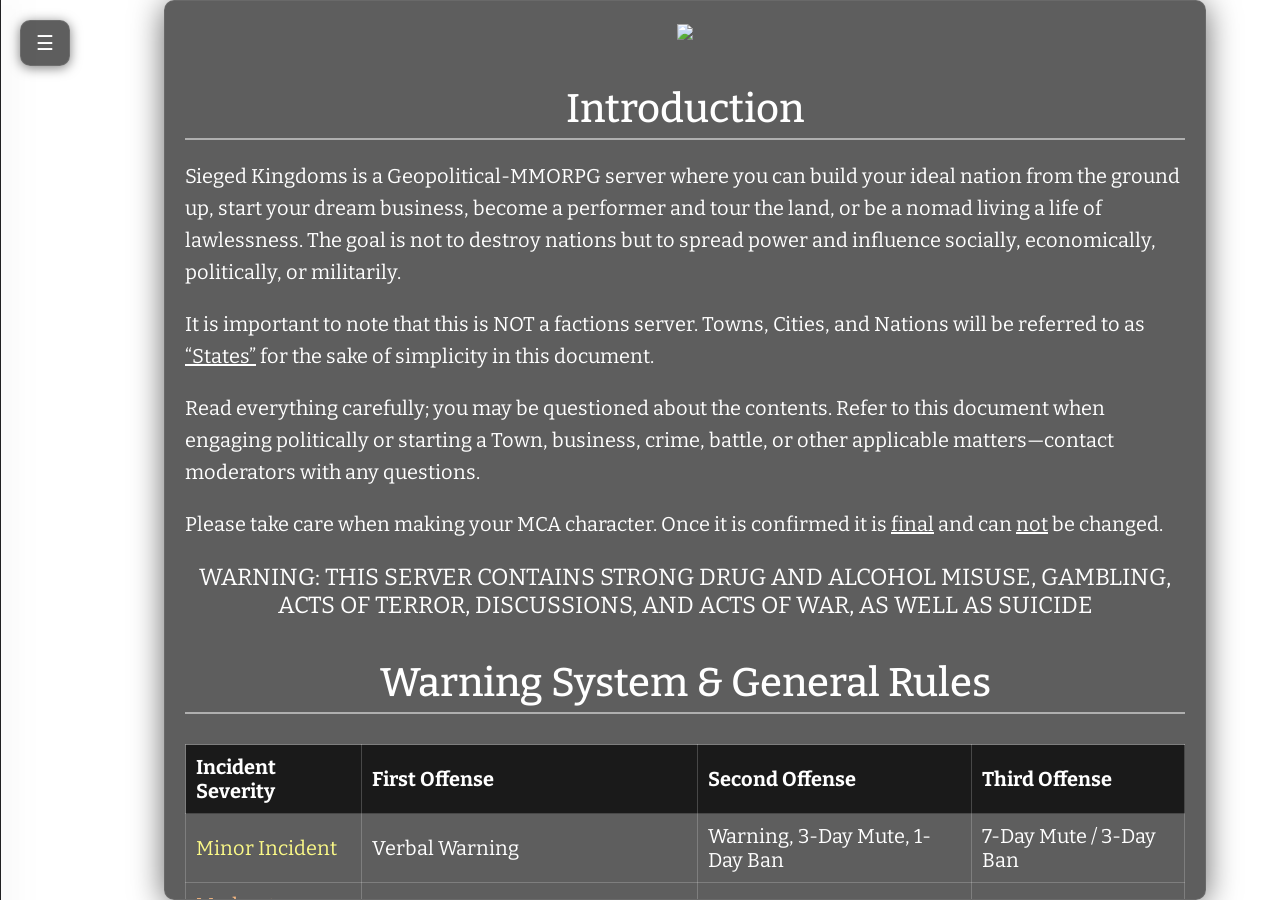
==== rules/index.html @ f7dfb045 "Polish styling for site, rules, and ideology popups Refine the frosted-glass UI: improve panel borde" ====
<!DOCTYPE html>
<html lang="en">

<head>
    <link rel="icon" type="image/x-icon" href="../images/logo.webp">
    <link rel="preconnect" href="https://fonts.googleapis.com">
    <link rel="preconnect" href="https://fonts.gstatic.com" crossorigin>

    <link href="https://fonts.googleapis.com/css2?family=Bitter:ital,wght@0,100..900;1,100..900&display=swap"
        rel="stylesheet">
    <link href="https://fonts.googleapis.com/css2?family=Source+Code+Pro:ital,wght@0,200..900;1,200..900&display=swap"
        rel="stylesheet">
    <meta charset="UTF-8">
    <meta name="viewport" content="width=device-width, initial-scale=1.0">
    <title>Minecraft Server Rules</title>
    <link rel="stylesheet" href="rules.css">
</head>

<script src="rules.js"></script>


<body>
    <div id="mySidebar" class="sidebar">
        <a href="javascript:void(0)" class="closebtn" onclick="closeNav()">&times;</a>
        <ul>
            <li><a href="#top">Go To Top</a></li>
            <li><a href="#introduction">Introduction</a></li>
            <li><a href="#general-rules">Warning System & General Rules</a></li>
            <li><a href="#founding-ideologies">Founding Ideologies</a></li>
            <li><a href="#diplomacy">Diplomacy</a></li>
            <li><a href="#building-a-nation">Building a Nation</a></li>
            <li><a href="#cit-ind-bus">Citizenship, Industry, & Business</a></li>
            <li><a href="#nom-ter-org-cri">Nomads, Terrorism, & Organized Crime</a></li>
            <li><a href="#the-art-of-war">The Art of War</a></li>
            <li><a href="#final-notes">Final Notes</a></li>
            <li><a href="#server-religions">Server Religions</a></li>
        </ul>
    </div>

    <div id="main">
        <button class="openbtn" onclick="openNav()">&#9776;</button>
    </div>

    <div class="main-content">
        <section id="top">
            <div class="center"><a href="../"><img src="../images/siegedkingdomstitlemodel.png"
                        style="width: 100%; height: auto;"></a></div>
        </section>
        <section id="introduction">
            <h2>Introduction</h2>
            <p>Sieged Kingdoms is a Geopolitical-MMORPG server where you can build your ideal nation from the ground up,
                start your dream business, become a performer and tour the land, or be a nomad living a life of
                lawlessness. The goal is not to destroy nations but to spread power and influence socially,
                economically, politically, or militarily.</p>

            <p>It is important to note that this is NOT a factions server. Towns, Cities, and Nations will be referred
                to as <u>“States”</u> for the sake of simplicity in this document.</p>
            <p>Read everything carefully; you may be
                questioned about the contents. Refer to this document when engaging politically or starting a Town,
                business, crime, battle, or other applicable matters—contact moderators with any questions.
            </p>
            <p>Please take care when making your MCA character. Once it is confirmed it is <u>final</u> and can
                <u>not</u> be
                changed.
            </p>
            <p>
            <h3>WARNING: THIS SERVER CONTAINS STRONG DRUG AND ALCOHOL MISUSE, GAMBLING, ACTS OF TERROR, DISCUSSIONS,
                AND ACTS OF WAR, AS WELL AS SUICIDE</span></u></h3>
        </section>

        <section id="general-rules">
            <h2>Warning System & General Rules</h2>
            <div style="overflow-y: auto" ;>
                <table>
                    <thead>
                        <tr>
                            <th>Incident Severity</th>
                            <th>First Offense</th>
                            <th>Second Offense</th>
                            <th>Third Offense</th>
                        </tr>
                    </thead>
                    <tbody>
                        <tr>
                            <td><span class="minor">Minor Incident</span></td>
                            <td>Verbal Warning</td>
                            <td>Warning, 3-Day Mute, 1-Day Ban</td>
                            <td>7-Day Mute / 3-Day Ban</td>
                        </tr>
                        <tr>
                            <td><span class="moderate">Moderate Incident</span></td>
                            <td>Written or Verbal Warning</td>
                            <td>Warning, 7-Day Ban</td>
                            <td>14-Day Ban</td>
                        </tr>
                        <tr>
                            <td><span class="severe">Severe Incident</span></td>
                            <td>Written and Verbal Warning + 3-Day Ban</td>
                            <td>14-Day Ban</td>
                            <td>Permanent Ban</td>
                        </tr>
                    </tbody>
                </table>
            </div>
            <div class="rule">
                <h3>General Rules</h3>
                <ol>
                    <li class="minor">Spamming / Mass Pinging any chat or forum space within the Sieged Kingdoms
                        community, including personal DMs with other players, is prohibited.</li>
                    <li class="minor">For moderation purposes, please keep all <u>public</u> chats in <u>English</u>.
                        Our other
                        supported languages are Spanish, Portuguese, and Japanese; however, speak English where
                        possible.</li>
                    <li class="minor">No feet hitting traps: Players need to be able to retaliate.</li>
                    <li class="minor">Underground bunkers must have at least one surface-visible entry point.</li>
                    <li class="moderate">Attempts to make the server unplayable with a structure or toxic behavior is
                        disallowed.
                    </li>
                    <li class="moderate">NSFW Roleplay, images, or displays on the server or public chat spaces will not
                        be tolerated. Lewd State and crew names are allowed to an extent, such as “The Cum Zone,” but
                        nothing overly grotesque and containing profanities.</li>
                    <li class="moderate">Prolonged toxicity or bullying is punishable, up to moderators discretion</li>
                    <li class="moderate">Abusing <span class="monospace-text">/warp</span> to trade to other players.
                    </li>
                    <li class="severe">Discrimination against server members based on race, gender identity, sexual
                        orientation, or other comparable characteristics is strictly prohibited.</li>
                    <li class="severe">Exploiting bugs and using hacked clients is not permitted, for example, negating
                        fall damage via a bug, duplication, flying, speed, pie-ray, x-ray, or other forms of cheating.
                    </li>
                    <li class="severe">Mindless griefing is not allowed. (Please see <a href="#the-art-of-war">The Art
                            of War</a> for more information
                        on <a href="#terrorism">terrorism</a> and <a href="#microaggression">microaggressions</a>).</li>
                    <li class="severe">Advertising of other Minecraft or Discord servers anywhere in the server or
                        private DMs to other members is prohibited.</li>
                    <li class="severe"><span class="highlight" data-term="Doxxing">Doxxing</span>, Pedophilia/lolicon,
                        and other seriously degenerate behavior will result in an immediate permanent ban and a report
                        to Discord and respective authorities.</li>
                    <li class="severe">Roleplaying as real-life nations, past or present, is prohibited. For example, it
                        would be a violation to name your State/Crew <u>Nazi Germany</u> or <u>Soviet Russia</u></li>
                    <li class="severe">No builds, symbols, or other displays with unfriendly intent.</li>
                    <li class="severe">Breaking war regulations is intolerable.</li>
                    <li class="severe">Using more than 5 TNT in a terrorist attack is prohibited.</li>
                    <li class="severe">Using a 3rd party mod or other client modification to provide yourself with an advantage over other players is prohibited.</li>
                    <li class="severe">Using an external program to provide yourself with an advantage over other players is prohibited.</li>
                </ol>
            </div>
            <p>Follow <a href="https://discord.com/terms">The Discord terms of service</a> at all times when in the
                Discord server space. Sieged Kingdoms’ moderation team
                has the final say regarding handing out punishments.</p>
            <p>If you see or hear a player breaking any of the
                regulations and do not report it, you will be banned for 25% of the offender's time. If you suspect
                cheating, hacking, or admin abuse, please DM <u>@Izunatta</u> on Discord.</p>
            <p>
                Please see <a href="#the-art-of-war">The Art of War</a> before engaging in any conflicts. Moderators can
                intervene in War scenarios
                with the power to decide the outcome if required.
            </p>


            <div>
                <h3>Discord Username Format</h3>
                <p>Include your Town, City or Nation in your nickname when formatting username.</p>
                <div class="monospace-text">
                    <p>Format: <span style="color:lightsalmon;">Username</span> <span
                            style="color: lightgreen;">[Affiliation]</span></p>
                    <p>Example: <span style="color:lightsalmon;">Izunatta</span> <span
                            style="color: lightgreen;">[People's Republic of Ayster]</span></p>
                </div>
                <p>If you are the CEO of a company, use the structure with abbreviations if needed.</p>
                <div class="monospace-text">
                    <p>Format: <span style="color:lightsalmon;">Username</span> <span
                            style="color: lightgreen;">[Affiliation]</span> <span
                            style="color:lightskyblue;">[Company]</span></p>
                    <p>Example: <span style="color:lightsalmon;">Pippy</span> <span style="color: lightgreen;">[United
                            States of Skyreach]</span> <span style="color:lightskyblue;">[USS Aeronautics]</span></p>
                </div>
            </div>

        </section>

        <section id="founding-ideologies">
            <h2>Founding Ideologies</h2>
            <p>There are many political ideologies your State can take on; see the list of approved doctrines below. You
                can mix and match the views to create stances that better suit your State’s ideals, for example,
                <u>Liberal
                    Socialism</u> and <u>Anarcho-Feudalism</u>. You may also create your own ideologies based on the
                list below.
            </p>
            <p> Any Ideologies
                based
                around Genocide / Ethnic Cleansing are strictly forbidden.</p>
            <p>If you need more information on the ideologies, clicking on them will show a help pop-up.</p>
            <img src="../images/left-wing-symbol.png" width=150 alt="Blue aviation symbol" class="center">
            <h3>Left Wing</h3>
            <div class="two-columns">
                <div class="left">
                    <ul>
                        <li><span class="highlight" data-term="Communism">Communism</span></li>
                        <li><span class="highlight" data-term="Totalitarianism">Totalitarianism</span></li>
                        <li><span class="highlight" data-term="Collectivism">Collectivism</span></li>
                        <li><span class="highlight" data-term="The Third Way">Third Way</span></li>
                        <li><span class="highlight" data-term="Unionism">Unionism</span></li>
                        <li><span class="highlight" data-term="Rangoism">Rangoism</span></li>
                    </ul>
                </div>
                <div class="right">
                    <ul>
                        <li><span class="highlight" data-term="Socialism">Socialism</span></li>
                        <li><span class="highlight" data-term="Anarchy">Anarchy</span></li>
                        <li><span class="highlight" data-term="Georgism">Georgism</span></li>
                        <li><span class="highlight" data-term="Liberalism">Liberalism</span></li>
                        <li><span class="highlight" data-term="Green">Green</span></li>
                    </ul>
                </div>
            </div>
            <img src="../images/right-wing-symbol.png" width=150 alt="Blue aviation symbol" class="center">
            <h3>Right Wing</h3>
            <div class="two-columns">
                <div class="left">
                    <ul>
                        <li><span class="highlight" data-term="Fascism">Fascism</span></li>
                        <li><span class="highlight" data-term="Military Junta">Military Junta</span></li>
                        <li><span class="highlight" data-term="Monarchism">Monarchist</span></li>
                        <li><span class="highlight" data-term="Conservatism">Conservatism</span></li>
                        <li><span class="highlight" data-term="Objectivism">Objectivism</span></li>
                        <li><span class="highlight" data-term="Voluntarism">Voluntarism</span></li>
                    </ul>
                </div>
                <div class="right">
                    <ul>
                        <li><span class="highlight" data-term="Imperialism">Imperialism</span></li>
                        <li><span class="highlight" data-term="Traditionalism">Traditionalism</span></li>
                        <li><span class="highlight" data-term="Feudalism">Feudalism</span></li>
                        <li><span class="highlight" data-term="The Third Way">Third Way</span></li>
                        <li><span class="highlight" data-term="Anarchy">Anarchy</span></li>
                        <li><span class="highlight" data-term="Totalitarianism">Totalitarianism</span></li>
                    </ul>
                </div>
            </div>
        </section>

        <section id="diplomacy">
            <h2>Diplomacy</h2>
            <p>In the geopolitical landscape, it's always hard to get your way or please everyone; everything you do
                could cause one or more States to like or dislike you. Being a Head of State is never easy; peace
                doesn't last forever. But here we have some ideas to help the peace last that bit longer. The tap can
                only drip for so long—sooner or later, it will burst, and all-out total war will spread across the land.
            </p>
            <p>When creating a Town, you must declare its existence in the <a
                    href="https://discord.com/channels/1082709104373551216/1121533624592896080">International updates
                    forum</a> and the
                <a href="https://discord.com/channels/1082709104373551216/1108134711672451183">International board
                    channel</a>. Nomad groups are <u>not</u> required to do this, but more on them later. We urge
                players to form Towns near other Towns to aid in the geopolitical roleplay. This is a geopolitics server
                but no one will raid you and destroy your whole Town. We all need to work together somewhat.
            </p>
            <p>States are to go through diplomatic measures when relations decrease and tensions rise. It's best to call
                for an international court session. During an International Court, all heads of state will attend and
                attempt to discuss a peaceful resolution that best suits everyone. War can be called at any point during
                the international court or in the international board chat if you feel it is necessary. However, hastily
                calling for war will make your State look bad to the other global powers, and sanctions may be placed on
                your State and citizens.</p>
            <p>Diplomatic measures you can take to improve relations include but aren't limited to:</p>
            <div class="center">
                <ul>
                    <li>Opening trade</li>
                    <li>Transport links</li>
                    <li>Allowing free travel</li>
                    <li>Sharing/gifting resources</li>
            </div>
            </ul>
            <p>Independence movements, Coups, and Rebellions are permitted to take place but must be announced in the
                international updates channel as soon as they start.
            </p>
        </section>

        <section id="building-a-nation">
            <h2>Building a Nation</h2>
            <p>Sieged Kingdoms uses a progression-based system for State building. Each stage has requirements that need
                to be fulfilled. Land Claims are to be marked out using the Map Frontier. If you want to create a
                nation, here are the steps you must take.</p>

            <p>You must not claim whole seas and oceans You can only start
                using Create and other Tech Mods once you have achieved Village Status. Moderators may change up your
                borders to look more natural for the sake of style purpose , this is to avoid states having square
                shapes. Please try to make your borders realistic following river lines, mountains, biomes, Only claim
                what you will intend to actually use.
            </p>

            <p>It is suggested that the frontier colors do not reduce the visibility of the map. For example, using a
                dark grey is more readable than a bright red.</p>
            <p>Please adhere to the formatting below:</p>
            <div class="monospace-text">
                <p>Format: <span style="color:lightsalmon;">Name of town</span> <span
                        style="color: lightgreen;">[Nation]</span></p>
                <p>Example: <span style="color:lightsalmon;">Villageville</span> <span style="color: lightgreen;">[The
                        Peoples Nation]</span></p>
            </div>
            <div style="overflow-y: auto" ;>
                <table border="1">
                    <thead>
                        <tr>
                            <th></th>
                            <th>Hall</th>
                            <th>Market District</th>
                            <th>Sheriff Office</th>
                            <th>School</th>
                            <th>Centre</th>
                            <th>Bank</th>
                            <th>Hospital</th>
                            <th>College</th>
                            <th>Hotel</th>
                            <th>Central Train St.</th>
                            <th>Housing</th>
                        </tr>
                    </thead>
                    <tbody>
                        <tr>
                            <td>Village</td>
                            <td>Village Hall</td>
                            <td>✔️</td>
                            <td>✔️</td>
                            <td>❌</td>
                            <td>❌</td>
                            <td>❌</td>
                            <td>❌</td>
                            <td>❌</td>
                            <td>❌</td>
                            <td>❌</td>
                            <td>Current</td>
                        </tr>
                        <tr>
                            <td>Town</td>
                            <td>Town Hall</td>
                            <td>✔️</td>
                            <td>✔️</td>
                            <td>✔️</td>
                            <td>✔️</td>
                            <td>✔️</td>
                            <td>❌</td>
                            <td>❌</td>
                            <td>❌</td>
                            <td>❌</td>
                            <td>Current + 2</td>
                        </tr>
                        <tr>
                            <td>City</td>
                            <td>City Hall</td>
                            <td>✔️</td>
                            <td>✔️</td>
                            <td>✔️</td>
                            <td>✔️</td>
                            <td>✔️</td>
                            <td>✔️</td>
                            <td>✔️</td>
                            <td>✔️</td>
                            <td>✔️</td>
                            <td>Current + 5</td>
                        </tr>
                    </tbody>
                </table>
            </div>
            <p>Next is forming the Nation, to form a nation you must have 2 cities constructed. One of these cities is
                to be named the capital city and must include a National Treasury, National Governence and National
                Monument. And enough housing for your current member count x3 (10 members = 30 homes)</p>
            <p>The requirements listed are just the minimum, and obviously,
                You can add more and style your state as much as you like with additional areas such as parks, religious
                buildings, festival areas, etc.
                Towns cannot declare war but can be invaded; if attacked, they can defend. Only Cities and Nations can
                wage war and form unions. However, Towns may join alliances if invited into one.
            </p>
            <p>Buildings must have some effort and style put into them, purposefully creating low effort towns will
                cause your state deemed incomplete and you will be removed from the international sphere until you do
                what is needed.</p>
            <p>If a Town or City is very far away from the rest of the general population of the server, they can call
                upon the international court for nationhood. The court will vote on whether they see the Town City as an
                independent nation. If the court grants nation status, your City/Town will be internationally recognized
                as a nation. If they deny your nation status, you won't officially be internationally recognized, but
                other countries may identify you as an independent nation.</p>
            <p>If your City is a part of a nation and you feel you are being mistreated, you could do one of two things:
                The first and most diplomatic option is an independence movement, demanding independence through
                protest. Referendums and get people to join the cause through propaganda campaigns.
            </p>
            <p>States can be constructed in the Overworld and Nether, Constructing States in the End is forbidden and
                will result in it being removed as it breaks the server Dynamic. We advise for players to stick to the
                Overworld just for the sake of convenience.</p>

        </section>

        <section id="cit-ind-bus">
            <h2>Citizenship, Industry, & Business</h2>
            <p>Not everyone wants to rule a nation; some just want to become citizens and live in Cities or Towns. As a
                citizen, you can take on many roles: Worker, Entrepreneur, Soldier, Scientist, Doctor, Mechanic,
                Engineer, Builder, Politician, and Performer, just to name a few. Realistically, the list is endless!
                These roles are mostly here for the sake of roleplay. But some serve purposes that benefit the nation,
                such as Builders, Military personnel, Scientists, and Engineers.</p>
            <p>Citizens and Businesses are to follow the laws of the government they are inside of, even if that means
                taxation or drafts. When captured/arrested, the use of /back, /spawn, or /home is disallowed, and if you
                are found to do this, you receive a 3-day ban. Prisons are to be escapable, and prisoners must set their
                spawn in the prison cell and enter the cell with no items.</p>
            <h3>Starting a Business</h3>
            <p>If you wish to start a business, talk to the head of your state about opening a shop. Once you have a
                shop, you can use Lightman's currency to allow people to purchase items you are selling.</p>
            <h3>Becoming a Star</h3>
            <p>If performing arts is your thing, we have two music mods you may enjoy: Etched and Xcera Music! Using
                Xcera, you can create your own music using MIDI or upload custom music onto discs using Etched! You can
                then sell your creations and travel worldwide to different states, sharing your art!</p>
            <h3>Broadcastic Opportunities</h3>
            <p>Citizens can create news networks to share news and updates in their nation. Talk to Chisasfam for more
                information on shows.</p>
            <h3>Industry and Business</h3>
            <p>A State’s industry must match the State’s size. Large Towns/Cities can have small industries or no
                industry if they are trade-reliant, but they must make it clear they rely on trade for their resources.
                A guide to industry standards can be found below.</p>
            <p>Small Industry = Small Town, minimal housing, minor transport.
                Medium Industry = Medium Town, balanced housing, marketplace, basic transport network.
                Large industry = Large Town, plentiful housing, sizeable economic district, advanced transport network.
            </p>
            <p>Businesses and industries must be located inside a Town’s/City’s border. Regardless of the
                Business/Industry type, even if it is an international company, it must have an HQ inside a Town/City.
                If it is an industrial company, its industry must also be inside a State. The industrial area and HQ
                don't have to be inside the same Town/City.</p>
        </section>

        <section id="nom-ter-org-cri">
            <h2>Nomads, Terrorism, & Organized Crime</h2>
            <h3>Nomads</h3>
            <p>Nomads follow a slightly different rule set to the regular player base. Nomad groups are small bands of
                at most four people. Two nomad groups can combine to form a “tribe,” bringing the total to an
                eight-player maximum. If there are any more members, they will be considered a nation and must follow
                the standard guidelines.
            </p>
            <p>These individuals are <u>STRICTLY FORBIDDEN</u> from industrializing (No Create, automatic farms,
                Villager Farms). Nomads cannot start a Minecolony or Town. Nomads must not be aligned to any State,
                alliance, or company. However, they can trade with States to obtain more advanced items.</p>
            <p>Nomad groups must declare attacks on the international board before they happen; both parties must be
                online for an attack to commence.</p>
            <h3 id="terrorism">Terrorism</h3>
            <p>Terrorism is one of the many ways you can scare your enemy into complying with you. However, keep in mind
                that attacking another State via Terrorism will put you in a bad standing geopolitically and may have
                sanctions placed on your Town/City. Associating with Terrorists/Terrorist groups will do the same.
                “Creeper Wine” is not to be used in terrorism. The following buildings can be terrorized:
                Embassies, Town Halls, Parliament, City Halls, Treasury, Mint, Airports, Train Stations,
                Stadiums/Arenas, Memorial Statues, Memorial Parks, Churches, Farms, Factories, Prisons, Labs, Power
                Plants, and Saloons.
            </p>
            <p>The following buildings cannot be terrorized:
                Shops, Clubs, Bars, Cafes, Restaurants, Housing, and Schools.
                We put these restrictions on terrorism because the point of committing terrorist acts isn't to
                mindlessly grief. It is to scare the other State into conforming to your demands or spreading
                political/religious power. You need a purpose to terrorize. Remember, this isn't a factions server. It
                is geopolitics. Terrorist attacks need to be declared as soon as they happen. Terrorists can force or
                ask nations or other groups to take responsibility for the attack.
            </p>
            <h4><u>If a State is at war, you are not to commit an act of terror against them.</u></h4>
            <h3>Terrorism and Events</h3>
            <p>States can host Community Events, Arcade Events, and Political events.
                Everyone can attend community events. These are things like Music Festivals, Concerts, and Grand
                openings. These CANNOT be terrorized (Unless they are located in a political building).
            </p>
            <p>Political events can be invite-only or public. These CAN be terrorized regardless of their location.
                Political events include the Olympics/competitive games, Military Parades, Political debates, elections,
                Culture Festivals, speeches (spawn is exempt from this ruling), and assassinations can happen in
                Political Events.
            </p>
            <p>Everyone can play at arcade events. These cannot be terrorized as they are essentially mini-games.
            </p>
            <p>When hosting an event, you must CLEARLY state if it is a COMMUNITY EVENT or a POLITICAL EVENT. Any event
                that is competitive and will have a winner(s) is a political event. (Apart from canned)
            </p>
            <p>
                If you are assassinated, you will be temp-banned for two hours. During these two hours, you are to be
                perceived as Dead. You are disallowed from declaring war, making political decisions, or engaging with
                the Sieged Kingdoms Discord Server (apart from Server Booster and Donor channels) until you are
                unbanned. This ban will not go on any ban record the moderation team has, as it’s RP-related. Your
                government is to take over in your place until you return. Only ONE assassination is allowed per event.
                Remember, the aim of terrorism is not to mindlessly grief. But to be a show of power and an attempt to
                force a State into compliance. You can damage the building or hold a mass shooting, but the complete
                destruction of buildings is disallowed.
            </p>
            <h3>Organized Crime</h3>
            <p>Organized Crime can take five forms on the server. Yakuza, Mafia, Cartel, Street gangs, and Banditry.
            </p>
            <p>Yakuza families are highly sophisticated and very feared. They are often aiding the government in
                lowering the crime rate and improving the economy with various under-the-table dealings. Yakuza Families
                tend to value discipline and respect and won't be afraid to turn you in or kill you off if you aren't
                pulling your weight. Yakuza activity often includes, but is not limited to, gambling, killer for hire,
                real estate, loan sharks, drugs, and arms dealing.
            </p>
            <p>Mafia Families are classy and know how to get a job done. They have a code of honor, and breaking that
                will end up with you in a hole somewhere. Towns with Mafia tend to have a higher crime rate than nations
                with Yakuza. Mafia activities often include, but aren't limited to, drugs, gambling, killer for hire,
                and arms dealing.
            </p>
            <p>Cartel families are ruthless and lawless people, going after civilians and Law enforcement constantly.
                They kill to get their way and ensure people know not to mess with them, Unlike Mafia and Yakuza, which
                are more sophisticated and have a hierarchy. Cartels tend to be less strict, having one leader and
                subgroups all working for that one leader. Each sub-group may have one or two leaders to help keep some
                structure. Cartel activities often include but are not limited to drugs and killer hire.
            </p>
            <p>Street Gangs are Low-level thugs looking to get a foothold in the crime business. Their work needs to be
                more organized. Street gang activities often include but are not limited to drugs, killer for hire, and
                vandalism.
            </p>
            <p>Bandit groups are based inside one Town and travel to others, thieving from banks or the citizens,
                pulling train or boat heists, and engaging in street duels. They bring the loot back to their hometown
                for the citizens to use. Heisting of Banks and Trains is allowed at any time as long as members of that
                Town are online, but theft of personal property (homes) is disallowed. Breaking this rule will result in
                a 3-day ban. Bandit activities often include but are not limited to street duels, shootings, and heists.
            </p>
            <p>Organized crime families can engage in Business and politics and aid the government in support or revolt.
                (citizens of States can also revolt against the leader if they wish). Organized crime families must be
                aligned to a Town/City and have active residency in said Town/City, basing all their operations in that
                location. Crime families can have their own political ecosystem, establishing trade and forming
                alliances with other families worldwide. They may also engage in “under-the-table dealings” with the
                military, government, and law enforcement.
                Street duels between rival gangs, families, or individuals can happen in Towns unannounced but must not
                damage infrastructure or buildings. Too many fights may harm international relations.
            </p>
            <p>Yakuza, Mafia, and Cartel-run businesses can engage in Business Battles to win a foothold in the nation's
                economy and eliminate any competition in the State their business is in. Explosions, shootings, and
                traps must not affect companies not involved in the battle. If they do, the perpetrator will repay all
                damages to the business affected. If a Town or City has too many business battles within its border, the
                area may deem the nation unsafe, and diplomatic relations may worsen. International business battles can
                also be done, which may sour diplomatic relations.
                Business battles don't need to be announced on the global board and can happen anytime. Both business
                owners need to be online, and a reason is necessary for a business battle. The reasons for business
                battles are crippling competitor businesses, businesses being run by an opposing crime family, and the
                desire to have that plot of land.
                Businesses can be stolen from during business battles. Organized crime families can loot other organized
                crime families as long as both families are online.
            </p>
        </section>

        <section id="the-art-of-war">
            <h2>The Art of War</h2>
            <p>War can be declared if peace cannot be negotiated or the situation is severe enough. A head-of-state or
                State Representative will declare war in the international board chat. Use this message layout when
                declaring war:
                “[State name] is declaring war on @[State name]’
                It is crucial to ping them so they are aware. You will then be given the conflict role and able to see a
                hidden channel called “Combat Marshal.” You and the nation you have declared war on are forbidden to
                commit any acts of war or engage in any aggressions until the Combat Marshal states the battles can
                begin.
                You will be given two playstyle options: Arcade and Simulator. Explanations and other information are
                provided below and will be provided by the Combat Marshal on the day of the battles.
            </p>
            <h3>Arcade</h3>
            <p>Arcade Wars are a series of combats that take a “Turf Wars” style of play. Each match will determine
                where the next is fought. The more Towns and Cities you have, the longer the war will last, following
                the below format.</p>
            <p>Battle 1: Wilderness Skirmish or Border Clash. Both sides engage in combat in an area between the two
                nations.</p>
            <p>Battle 2: First Offensive, Losers of the first battle will have to defend one of their Towns from the
                invaders (Winners of the first battle).
            </p>
            <p>Battle 3: If the Defenders win, a counteroffensive will take place. The Attackers will move on to the
                next Town/City if they win. If there is only one Town, they must capture the town hall in battle 4).
            </p>
            <p>Battle 4: If the counteroffensive is successful, they will move on to the next area; if the counterattack
                fails, the next battle will be another Wilderness Skirmish/Border Clash, and the cycle will start again.
            </p>
            <p>1 hour before the confrontation is set to begin, both teams are to go to the location and set up. No
                killing or war acts will happen in this hour. The assigned combat marshal will announce when you can
                start. If you feel foul play is involved in the battle, state that you want to time out, and the combat
                marshal will review. The combat marshal will be recording, and we advise all participants to record
                their POV to get a clear view of what is happening. In Arcade, Each player has 5 lives.</p>
            <h3>Simulator</h3>
            <p>In Simulator Mode, the combat marshal will state when the conflict can commence. Simulator battles have
                no set time, life count, or location. As long as members of both sides are online, it is combat time.
                There are no pre-set win conditions, and the fighting can be constant. The war ends when one side
                surrenders, wishes to negotiate terms, or if the Capital becomes occupied by the enemy. This playstyle
                is more realistic, so securing locations and capturing areas to gain advantages is vital. You may want
                to try to gain leverage over your enemy by targeting military, industrial, and political areas.
                Attacking residential and commercial districts is permitted; however, politically speaking, doing so
                will put you in bad standing. Recording your POV in case of foul play is recommended, as Combat Marshals
                do not monitor Simulator Battles.
            </p>
            <h3>Additional Information</h3>
            <p>When attacking another State, your spawn point cannot be set inside of the State’s borders unless it is a
                captured area. Attackers' spawn point must be a MINIMUM of 100 blocks away from the defending State’s
                border unless they are a neighboring State. In that case, keep your spawn within your borders but at
                least 50 blocks from the enemy border.
            </p>
            <p>The complete destruction of States is disallowed. Remember, this is geopolitics, not factions. We advise
                you to look at every peaceful resolution before choosing the path of war. The goals of war can be to
                throw a head of state out of power, annex land, liberate land, and spread a political or religious
                ideology. Going to war with a nation because you are bored is disallowed.
            </p>
            <p>Once you choose your playstyle, it cannot be changed. Both sides must agree on a playstyle; if they
                can't, the conflict will default to Arcade Battle.
                In simulator battles, the attacking and defending nations must be online for the fighting to commence.
                If a country is online and allied with the defending government but the nation you want to attack is not
                online, you are NOT to attack or enter the allied nation/captured area until the opposition comes
                online. Ceasefires can be called in at any time for whatever reason but they don’t always have to be
                accepted.
            </p>
            <p>Nomads and Tribes have to follow these guidelines when engaging with other Nomads and Tribes. However,
                when engaging with States, Combat Marshals may make special arrangements.
            </p>
            <p><u>The use of /back /home and /rtp are banned in battles
                    Pearl stasis chambers and Pearling behind enemy lines are also bannable offenses
                </u></p>
            <p>Only 15 pieces of TNT are able to be used per target in a war.</p>
            <h3 id="microaggression">Microaggressions</h3>
            <p>When tensions rise, you may want to flaunt your weaponry and strength to deter the enemy from attacking
                or get them to comply. There are many ways you can go about this.
            </p>
            <p>Propaganda campaigns are an excellent way to get other nations or citizens to agree with your mission and
                conform to what you want. You could spread anti-propaganda about the opposing power to decrease their
                political standing, but doing so could also harm your reputation.
            </p>
            <p>Military parades are a great show of strength and an opportunity to display your weapons to the
                opposition. However, too many military parades will make your nation appear war-hungry and unstable,
                lowering political reputation. </p>
            <p>Military outposts will show the opposing State that your threats are no laughing matter and you do not
                plan to back down if tensions continue to rise. Outposts can be at a State border but cannot be used as
                a spawn point in conflicts.
            </p>
            <p> Militarizing borders is an aggressive form of microaggression and could be seen as an act of war by some
                States and result in total war. Reinforced borders can be used to show your power or encourage
                compliance with your demands. However, this behavior could give your state a bad reputation.
            </p>
            <h3>Resolutions</h3>
            <p>During wars, international meetings can be held to seek a resolution. At any moment, any side of the
                conflict can call for an international court to negotiate some terms to try to end the war once a
                solution is agreed upon. It’ll go into effect immediately. All fighting is to be ceased, and the
                State(s) can make the correct arrangements. If these post-war agreements are not met after one week, an
                international court can be held.</p>
            <h3>War Crimes</h3>
            <p>The Moderation Team does not dole out war crime punishments but rather the international board. Penalties
                include sanctions, restricted trade, closing all transport to and from a nation, removal from the
                International Economy, and arrest warrants. The list of war crimes can be found below.
            </p>
            <ul>
                <li>Killing an unarmed soldier or civilian</li>
                <li>Attacking Civilian, Religious, or Medical infrastructure</li>
                <li>Attacking memorials</li>
                <li>Torturing POWs to gain information</li>
                <li>Harassment of disadvantaged populations</li>
                <li>Targeting events of religious importance</li>
            </ul>
        </section>

        <section id="final-notes">
            <h2>Final Notes</h2>
            <p>Thank you for reading this far! Here are the final notes with some extra things we want to say:
            </p>
            <p>No Piston Bolts, Pearl stasis chambers, Nether rail, Nether ice boat, dolphin cannon, or elytra.
            </p>
            <p>Towns inactive for a month or longer without reasoning will be removed, as it will be assumed that you
                have left the server.
            </p>
            <p>Ground items clear every 30 minutes. Chat has a very clear timer for when they are about to clear. If you
                lose your stuff to it, we will not return it; you would've had plenty of notice.
            </p>
            <p>Feel free to create content on the server. Please send us the appropriate links so we can let everyone
                know!
            </p>
            <p>This document will be updated often as times change, and the world progresses. This is the rule set for
                now. If there are any modifications, we will let you all know.
            </p>
            <p>Only states that meet the city criteria can declare war, all states are free to defend and join
                alliances.
            </p>
            <h4><u>Thank you for reading, and we hope you have a fantastic time on the server!</u></h4>
        </section>

        <section id="server-religions">
            <h2>Server Religions</h2>
            <p><span style="color: peru;"><u>Pouism</u></span>: Founded in Ayster, Holds the belief that Pou is the one
                true
                lord and creator. Pouism also
                believes the world was given to Ayster but the Aysterian Leader thought this was unfair, thus giving the
                whole world to everyone to share.</p>
            <p><span style="color:cornflowerblue;"><u>Cthulhuism, Cult Of the Abyss</u></span>: Founded in Pacifica, The
                Cult venerates the ocean's mysteries through
                relics and runes, connecting believers with Cthulhu's enigmatic power..</p>
            <p><span style="color:tomato;"><u>Herobranism</u></span>: Origins unknown. Follows the path of Herobrine.
            </p>
            <p><span style="color:mediumslateblue;"><u>Hellenism</u></span>: Founded in Amphipolis, Hellenism is a
                polytheistic religion based on Antique Mediterranean
                gods, chiefly Greek. Members often worship one god specifically, and each settlement has a patron god.
            </p>
            <p><span style="color:lightgreen;"><u>Fungism</u></span>: Founded in Mountaine, A branch of Herobranism,
                Fungism is the following of the Great Mushroom.
                The Great Mushroom was planted deep, deep in the underground of our world, many years ago, by an
                otherworldly godlike force.
                The Great Mushroom speaks to me, and with acknowledgement, will speak to others.
                Embedded deep in the mycelium, the Great Mushroom is to be followed, its word to be heeded.
            </p>
        </section>
    </div>
    <div id="popup" class="popup"></div>

</body>

</html>
---- rules/rules.css ----
/* General Styles */
body {
    font-family: "Bitter", serif;
    font-size: 20px;
    margin: 0;
    padding: 0;
    display: flex;
    flex-direction: row;
    background: url('../images/background.png') no-repeat center center fixed;
    background-size: cover;
    color: white;
    height: 100vh;
    overflow: hidden;
}

/* Title */
.large-title-text h1 {
    font-size: 48px;
    text-align: center;
}

.large-title-text a {
    background-color: transparent;
    text-decoration: none;
}

.large-title-text a:link {
    color: rgb(255, 126, 126);
}

.large-title-text a:visited {
    color: rgb(187, 93, 93);
}

.large-title-text a:hover, a:active {
    color: rgb(194, 93, 93);
    text-decoration: underline;
}

/* Links */
a {
    background-color: transparent;
    text-decoration: none;
}

a:link {
    color: rgb(126, 249, 255);
}

a:visited {
    color: rgb(93, 183, 187);
}

a:hover, a:active {
    color: rgb(93, 189, 194);
    text-decoration: underline;
}

/* Text Alignments */
.center {
    text-align: center;
    display: block;
    margin: 0 auto;
}

/* Headings */
h2 {
    font-weight: 500;
    font-size: 40px;
}

h3, h4 {
    font-weight: 400;
}

/* Rule Section */
.rule {
    background-color: rgba(17, 17, 17, 0.7);
    border-radius: 25px;
    padding: 10px 16px;
    overflow-y: auto;
}

.rule ol {
    list-style: none;
    counter-reset: item;
}

.rule li {
    counter-increment: item;
    margin: 0 10px 20px;
}

.rule li:before {
    content: counter(item);
    margin-right: 10px;
    background: rgb(26, 26, 26);
    border-radius: 100%;
    color: white;
    text-align: center;
    display: inline-block;
    width: 24px;
    height: 24px;
    line-height: 24px;
    font-size: 14px;
    vertical-align: middle;
}

/* Incident Section */
.incident {
    text-align: center;
}

/* Sidebar */
.sidebar {
    height: 100%;
    width: 0;
    position: fixed;
    z-index: 1;
    top: 0;
    left: 0;
    background-color: rgba(10, 10, 12, 0.98);
    backdrop-filter: blur(10px);
    border-right: 1px solid rgba(255, 255, 255, 0.08);
    box-shadow: 4px 0 28px rgba(0, 0, 0, 0.55);
    overflow-x: hidden;
    padding-top: 70px;
    transition: width 0.4s ease;
}

.sidebar ul {
    margin: 0;
    padding: 0;
    list-style: none;
}

.sidebar a {
    padding: 11px 22px;
    font-size: 18px;
    color: #b5b5b5;
    display: block;
    border-left: 3px solid transparent;
    white-space: nowrap;
    transition: color 0.2s ease, background-color 0.2s ease, border-color 0.2s ease;
}

.sidebar a:hover {
    color: #ffffff;
    background-color: rgba(126, 249, 255, 0.08);
    border-left-color: rgb(126, 249, 255);
    text-decoration: none;
}

.sidebar .closebtn {
    position: absolute;
    top: 6px;
    right: 22px;
    padding: 0;
    font-size: 34px;
    line-height: 1;
    color: #818181;
    border-left: none;
    margin-left: 50px;
}

.sidebar .closebtn:hover {
    color: #ffffff;
    background: none;
    border-left-color: transparent;
}

/* Open Button */
.openbtn {
    font-size: 20px;
    cursor: pointer;
    background: rgba(39, 39, 39, 0.742);
    border-radius: 10px;
    box-shadow: 0 2px 12px rgba(0, 0, 0, 0.5);
    color: white;
    padding: 10px 15px;
    border: 1px solid rgba(255, 255, 255, 0.1);
}

.openbtn:hover {
    background-color: #444;
}

/* Main Content */
#main {
    transition: margin-left 0.5s;
    padding: 20px;
}

.main-content {
    flex: 1;
    margin: 0 auto;
    padding: 20px;
    max-width: 1000px;
    background: rgba(39, 39, 39, 0.742);
    backdrop-filter: blur(10px);
    border-radius: 10px;
    border: 1px solid rgba(255, 255, 255, 0.07);
    box-shadow: 0 4px 32px rgba(0, 0, 0, 0.6);
    overflow-y: auto;
}

.main-content section {
    margin-bottom: 40px;
}

.main-content h2 {
    text-align: center;
    border-bottom: 2px solid rgba(255, 255, 255, 0.5);
    padding-bottom: 5px;
    margin-bottom: 10px;
}

.main-content h3 {
    text-align: center;
}

.main-content p {
    line-height: 1.6;
}

/* Two Columns Layout */
.two-columns {
    text-align: center;
    display: flex;
    justify-content: space-between;
}

.two-columns .left,
.two-columns .right {
    flex: 1;
}

/* Lists */
ul {
    list-style-type: none;
    margin: 0;
    padding: 0;
}

ul li {
    margin: 5px 0;
}

/* Tables */
table {
    width: 100%;
    border-collapse: collapse;
    margin-top: 20px;
}

th, td {
    border: 1px solid rgba(255, 255, 255, 0.2);
    padding: 10px;
    text-align: left;
}

th {
    background-color: rgba(20, 20, 20, 0.9);
    font-weight: bold;
}

tr:hover {
    background-color: rgba(30, 30, 30, 0.8);
}

/* Highlights */
.highlight {
    cursor: help;
    color: rgb(255, 136, 136);
    text-decoration: underline dotted;
    text-underline-offset: 3px;
    transition: color 0.2s ease;
}

.highlight:hover {
    color: rgb(255, 178, 178);
}

.popup {
    position: absolute;
    background: rgba(22, 22, 26, 0.97);
    backdrop-filter: blur(8px);
    border: 1px solid rgba(255, 136, 136, 0.35);
    border-radius: 10px;
    padding: 14px 16px;
    box-shadow: 0 10px 34px rgba(0, 0, 0, 0.6);
    display: none;
    z-index: 1000;
    max-width: 300px;
    color: #f1f1f1;
    font-size: 16px;
    line-height: 1.5;
    animation: popup-fade 0.18s ease-out;
}

.popup-term {
    display: block;
    margin-bottom: 7px;
    padding-bottom: 6px;
    border-bottom: 1px solid rgba(255, 255, 255, 0.12);
    color: rgb(255, 136, 136);
    font-weight: 700;
    font-size: 18px;
}

@keyframes popup-fade {
    from { opacity: 0; transform: translateY(4px); }
    to { opacity: 1; transform: translateY(0); }
}

/* Monospace Text */
.monospace-text {
    text-align: center;
    font-family: "Source Code Pro", serif;
    background-color: #111;
    border-radius: 10px;
    overflow-y: auto;
    padding: 8px 12px;
}

/* Severity Levels */
.minor {
    color: #fbf987;
}

.moderate {
    color: #faba82;
}

.severe {
    color: #fb7c7c;
}

/* Responsive Design */
@media screen and (max-width: 768px) {
    body {
        flex-direction: column;
        overflow: auto;
    }

    .main-content {
        margin-top: 20px;
        max-width: 100%;
        padding: 0;
        padding-top: 25px;
    }

    .main-content p { margin: 10px; }
}

@media screen and (max-height: 450px) {
    .sidebar {
        padding-top: 15px;
    }

    .sidebar a {
        font-size: 18px;
    }
}
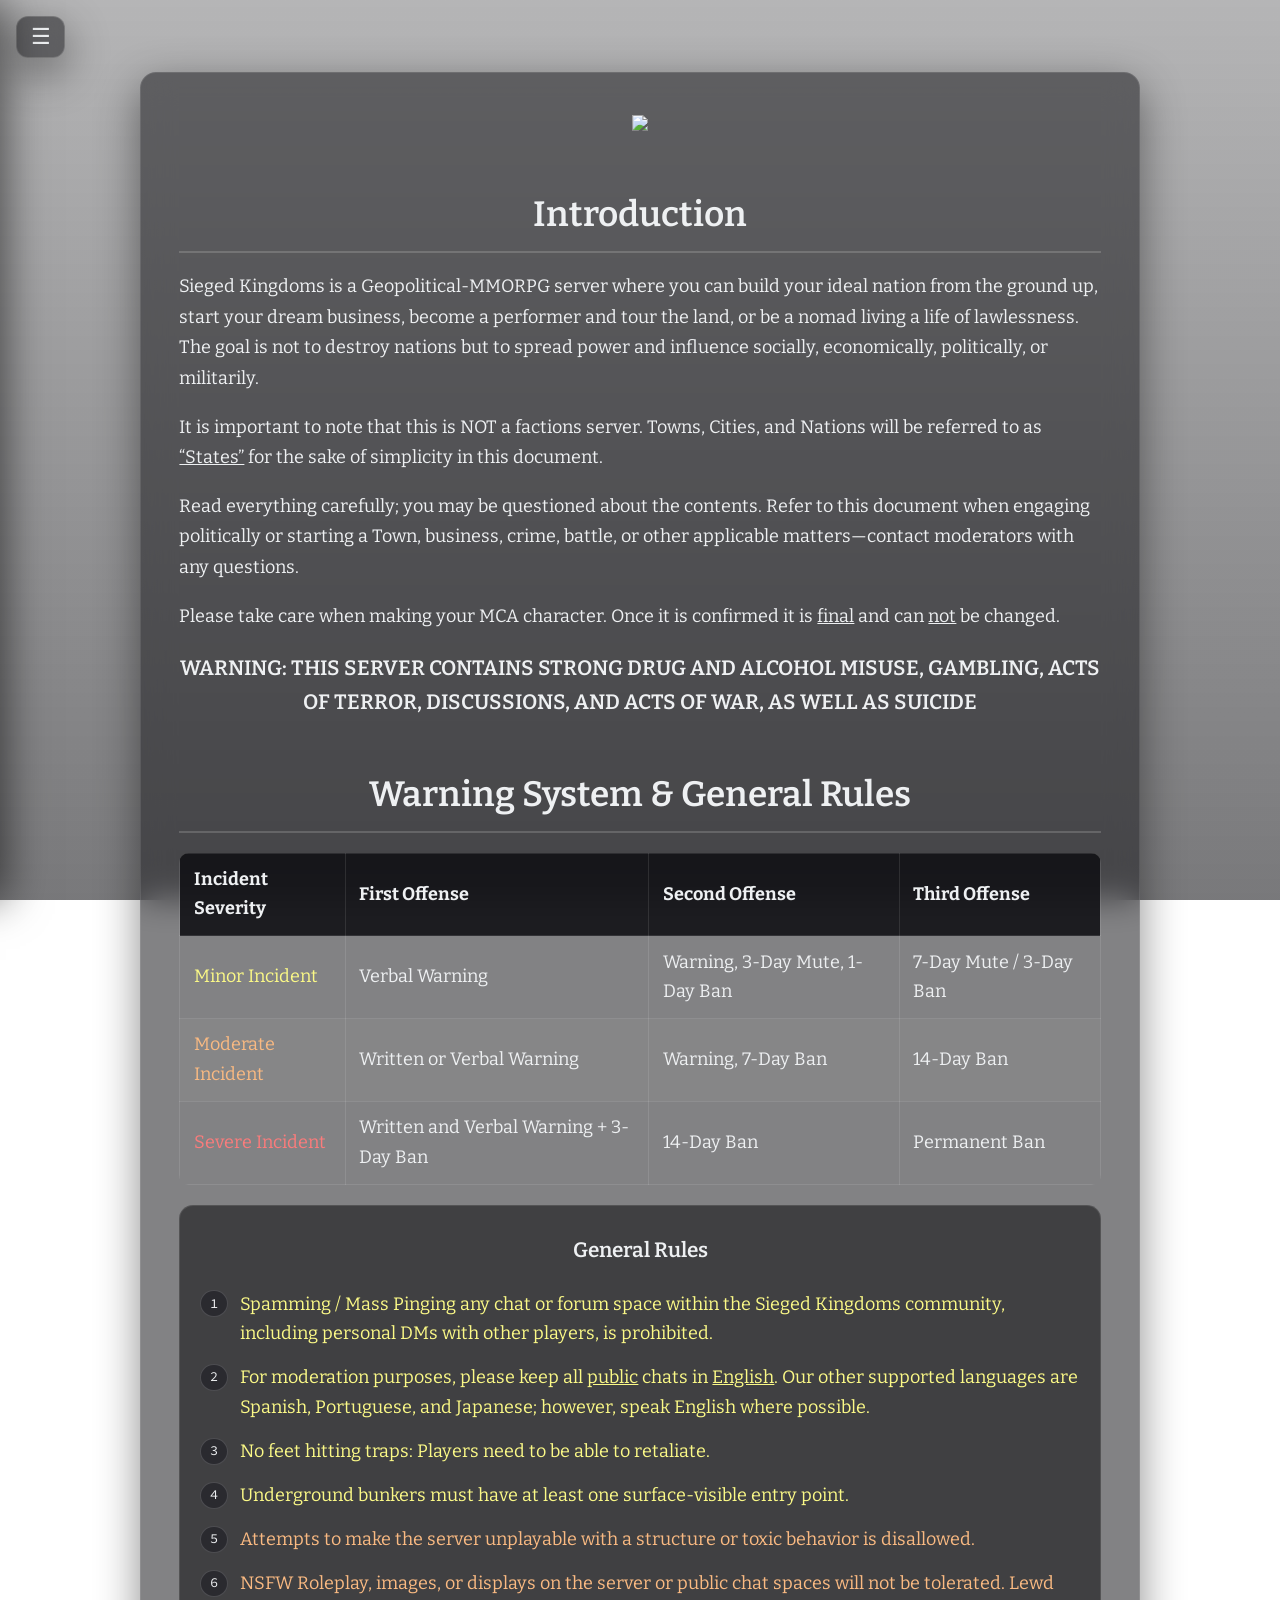
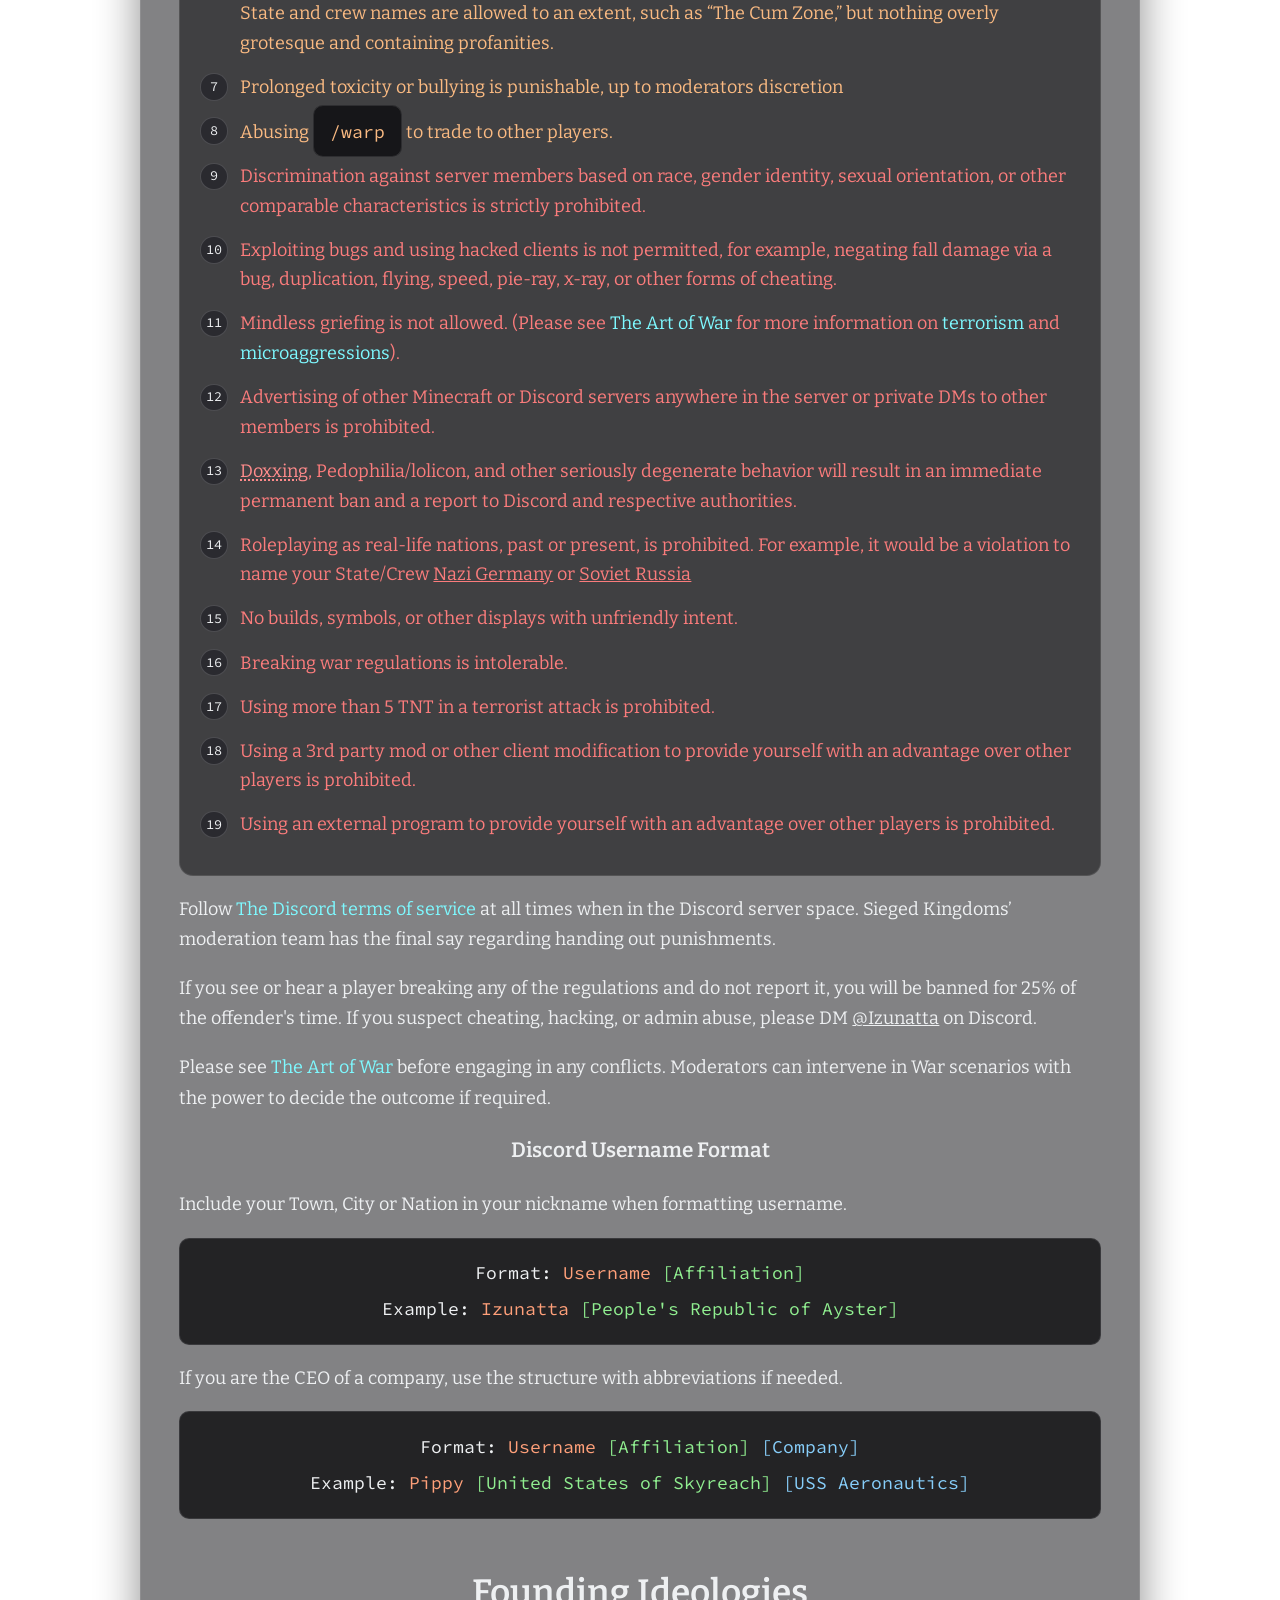
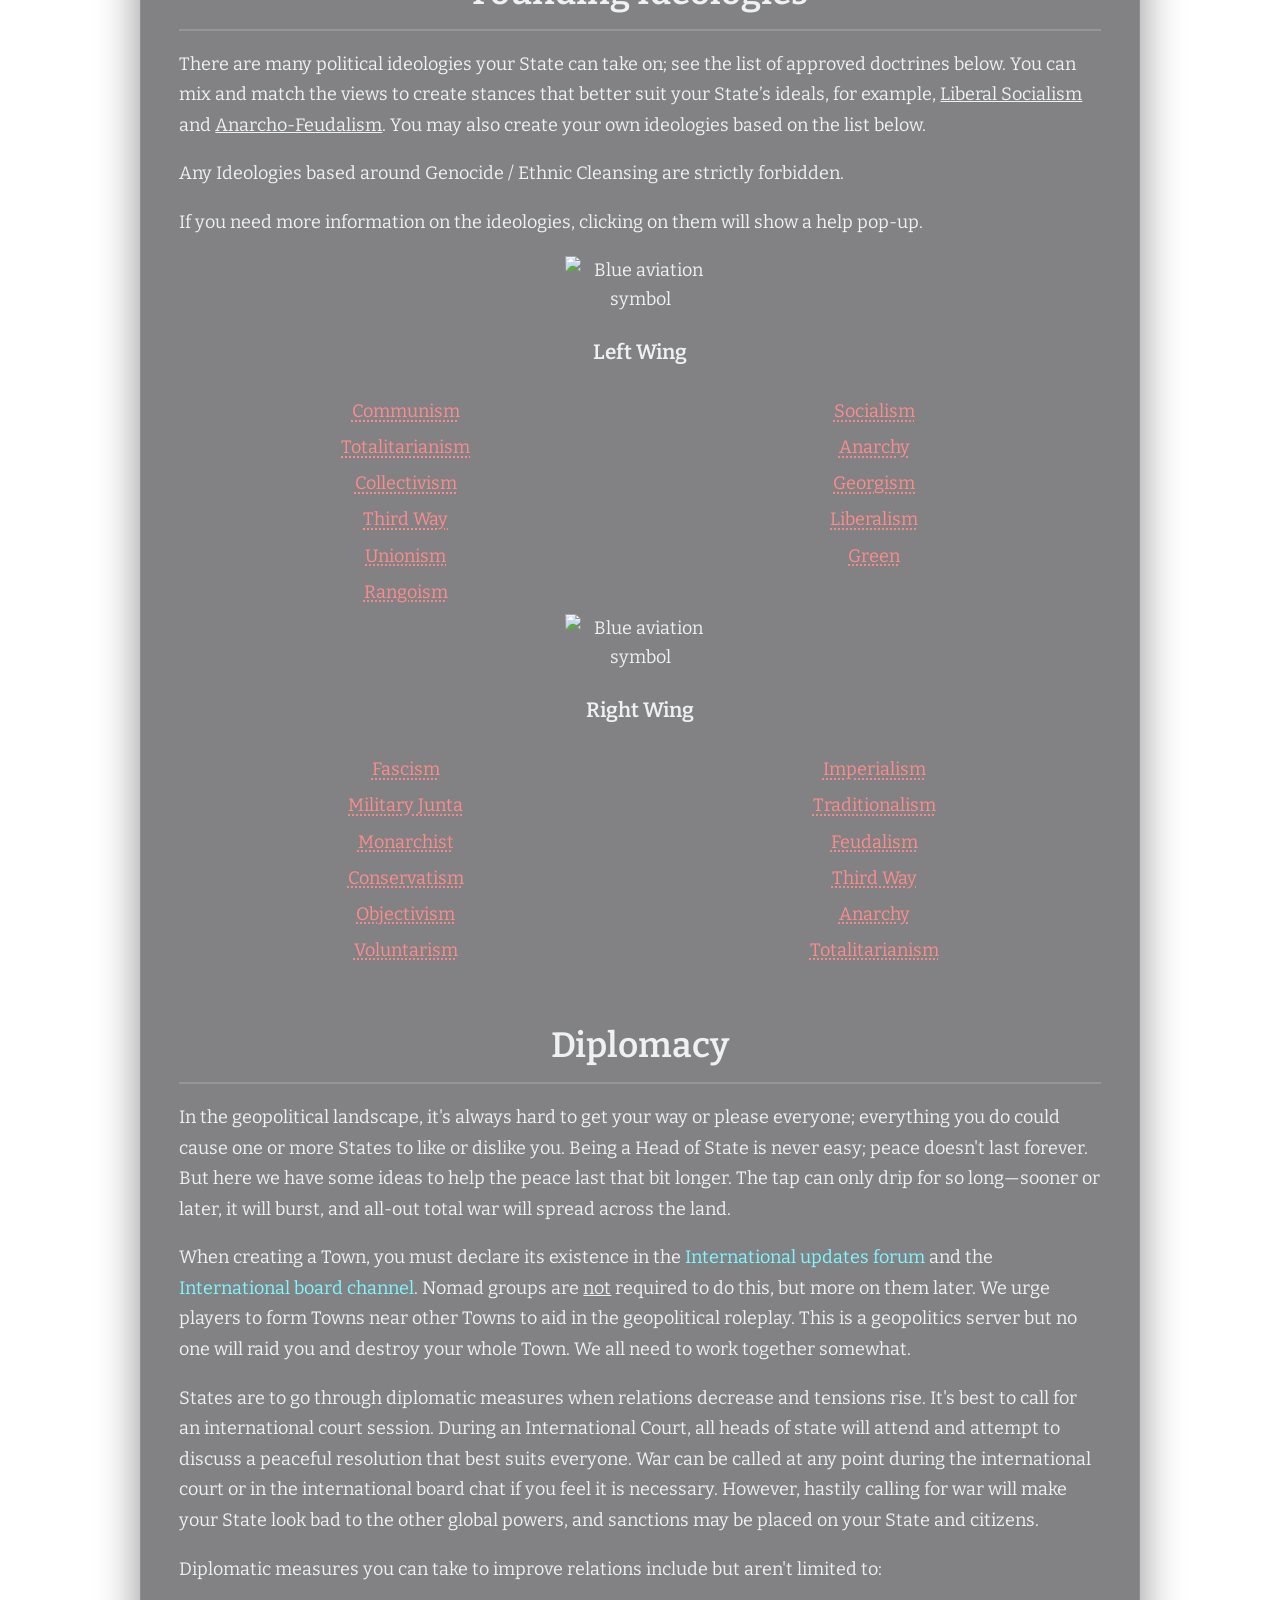
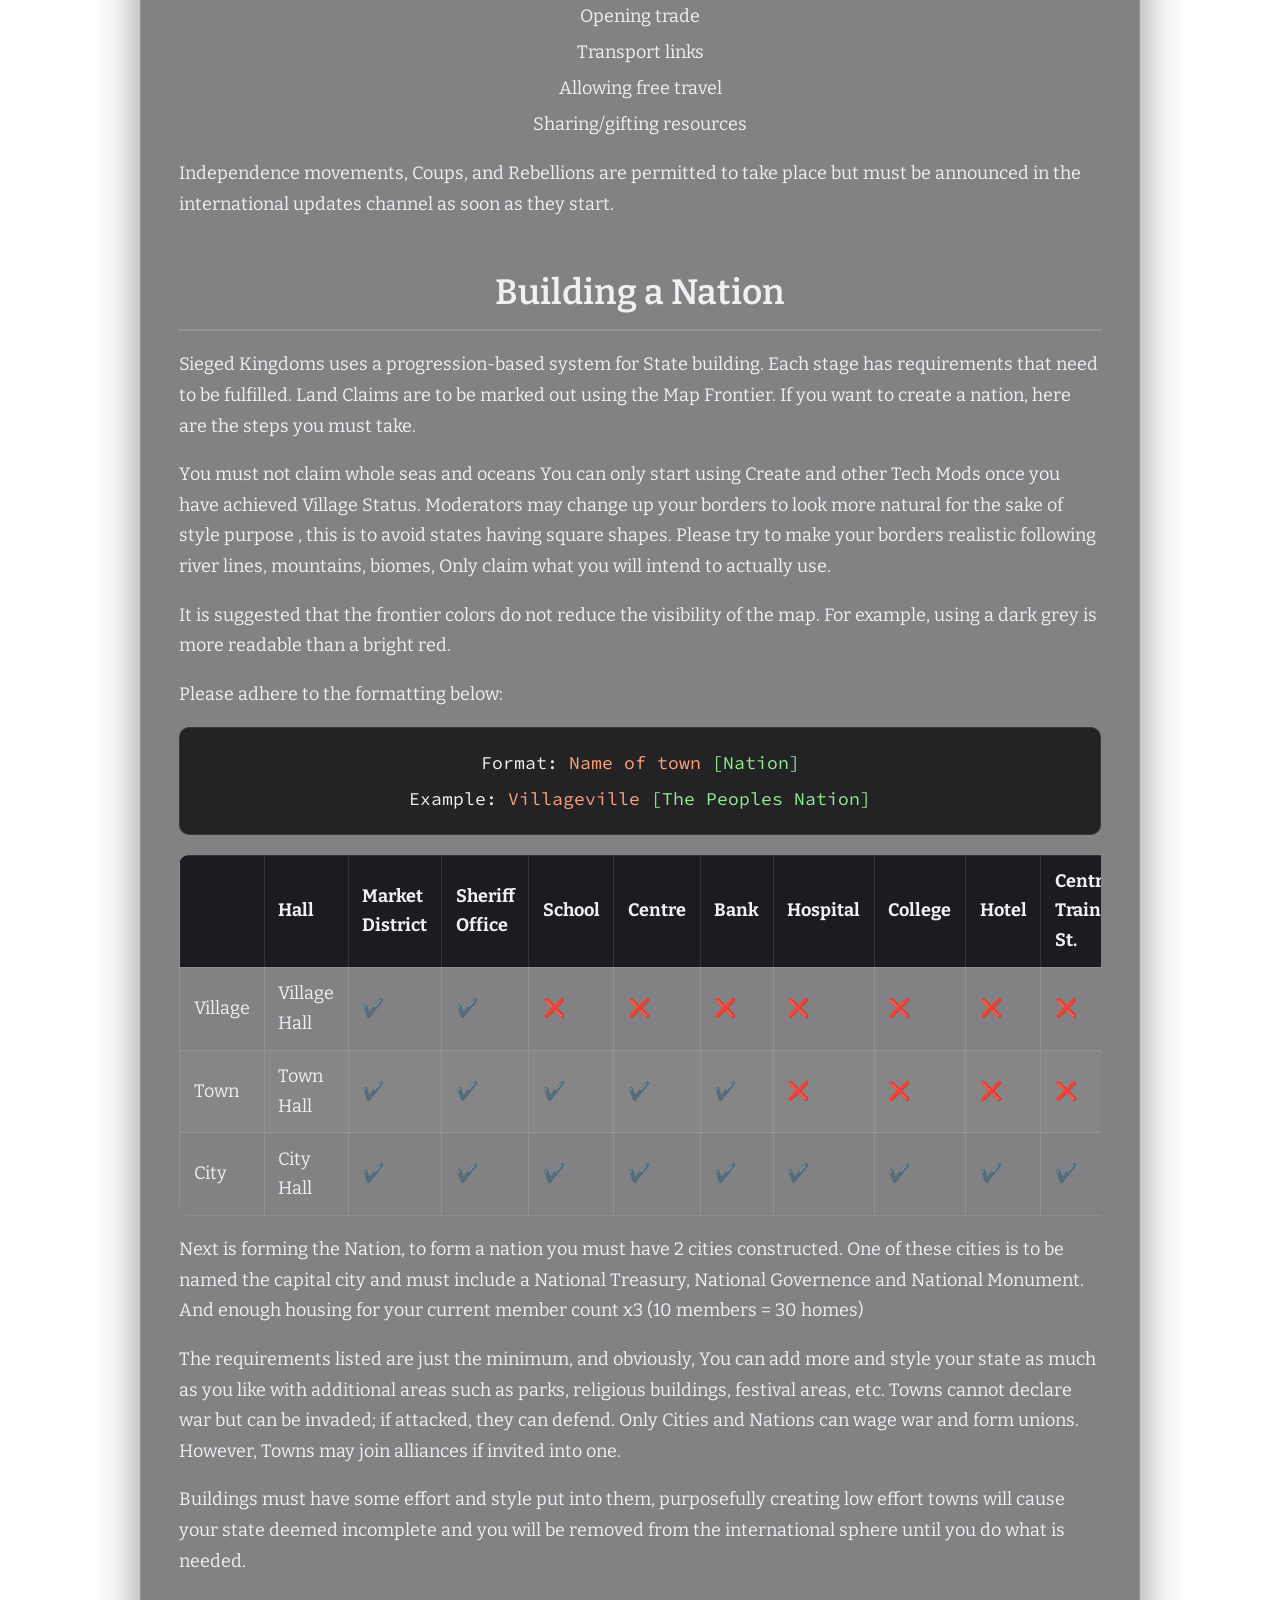
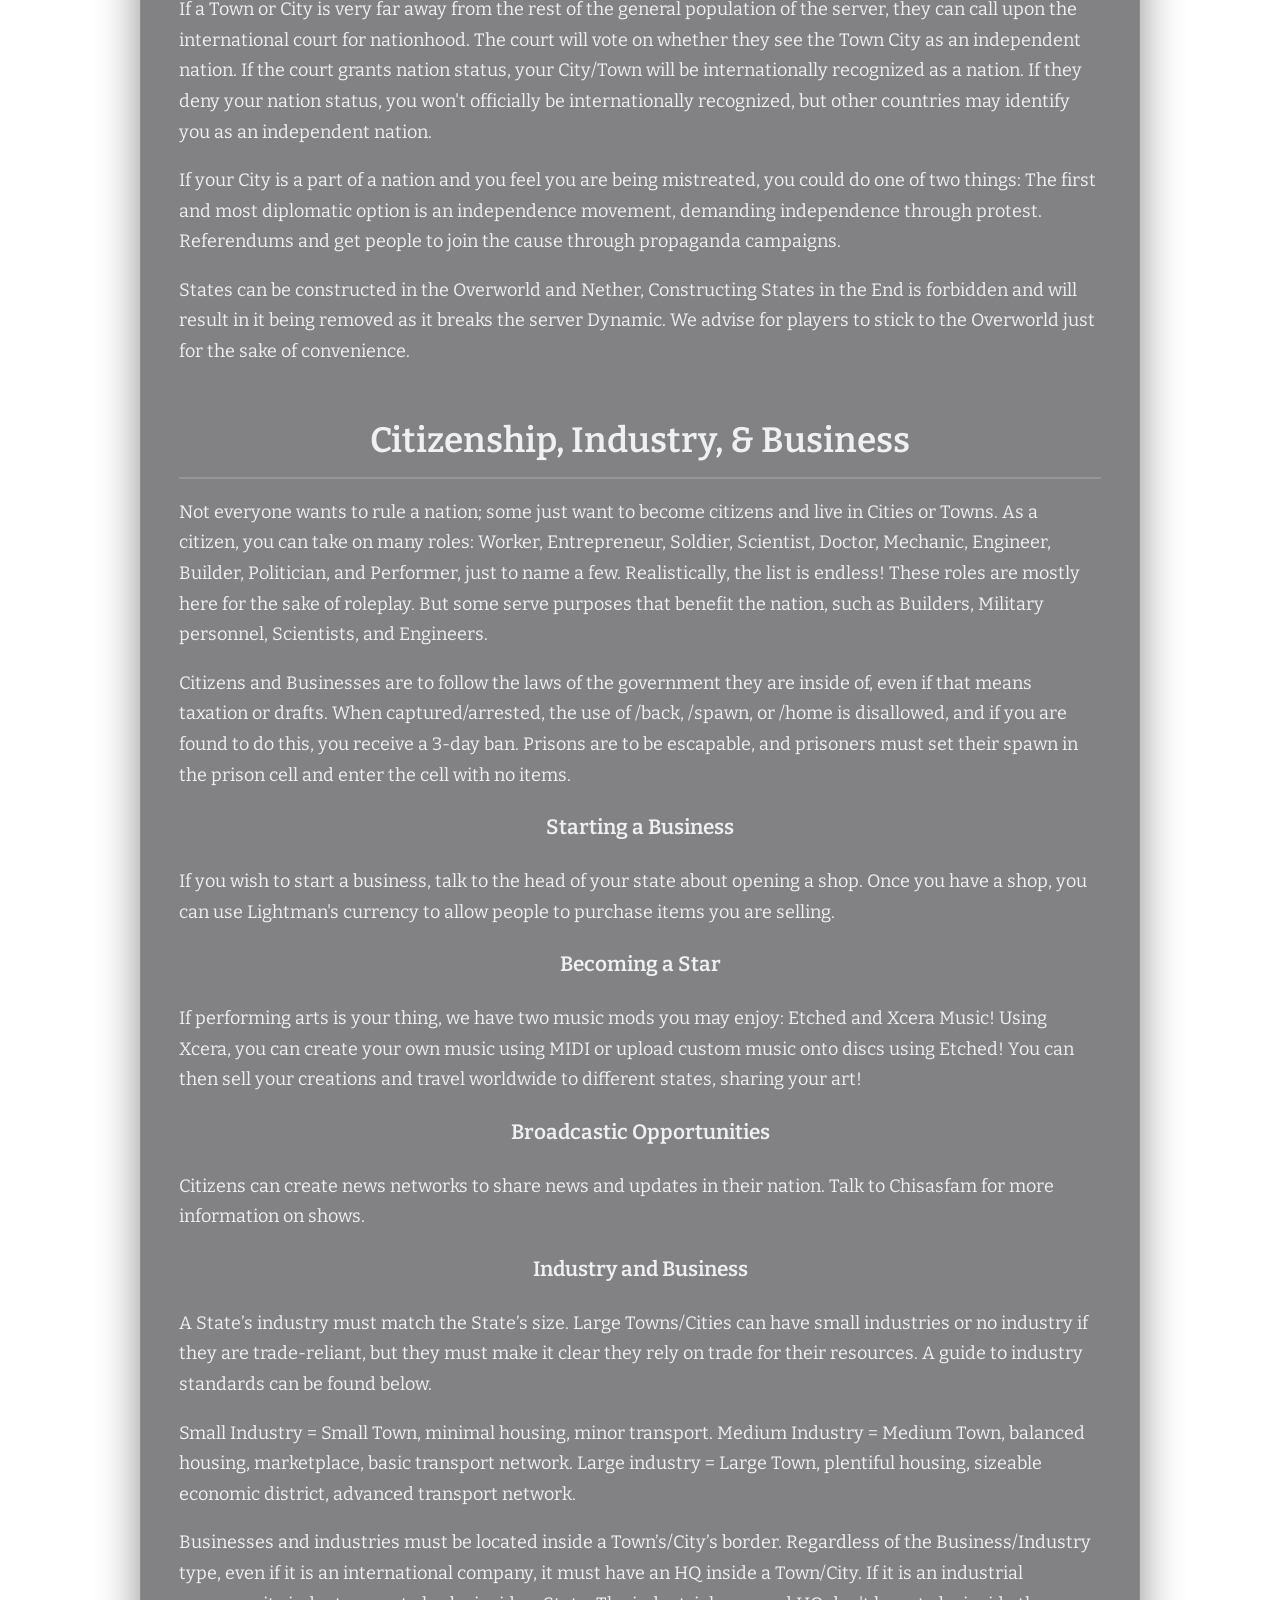
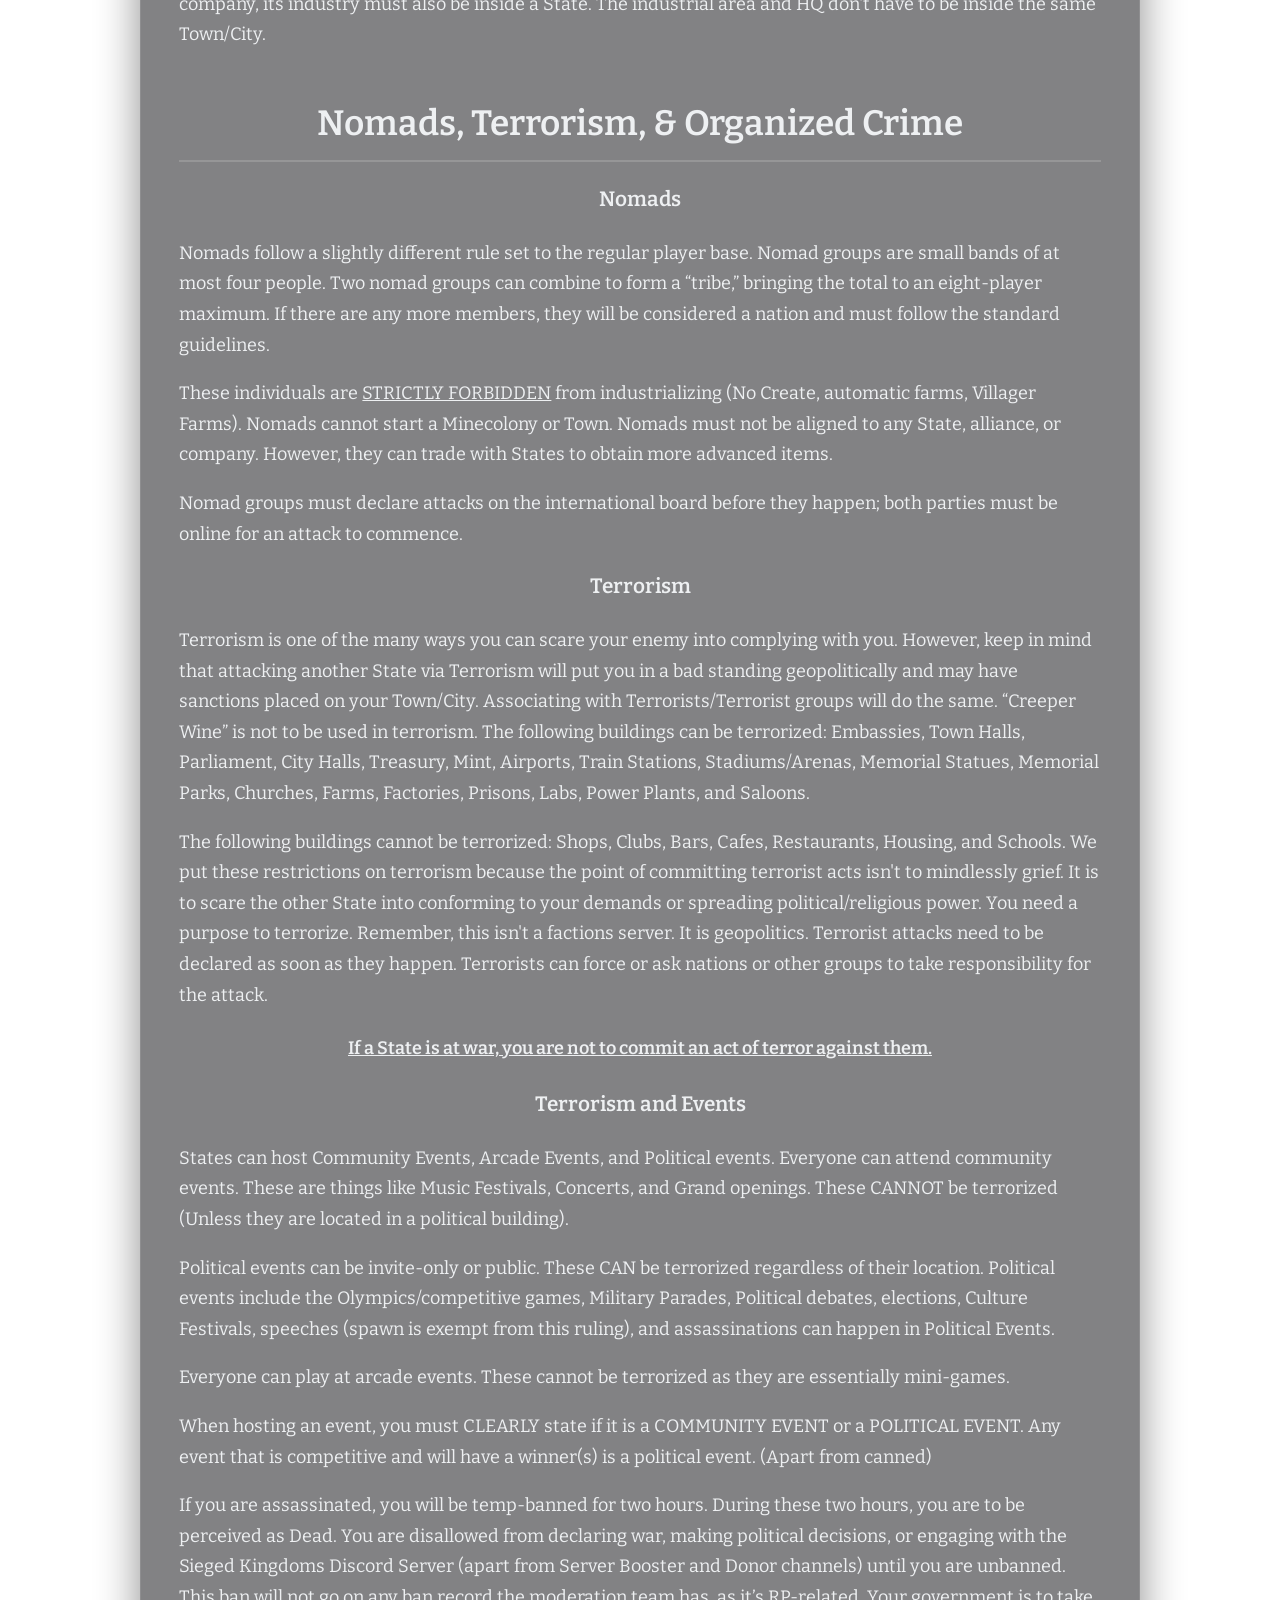
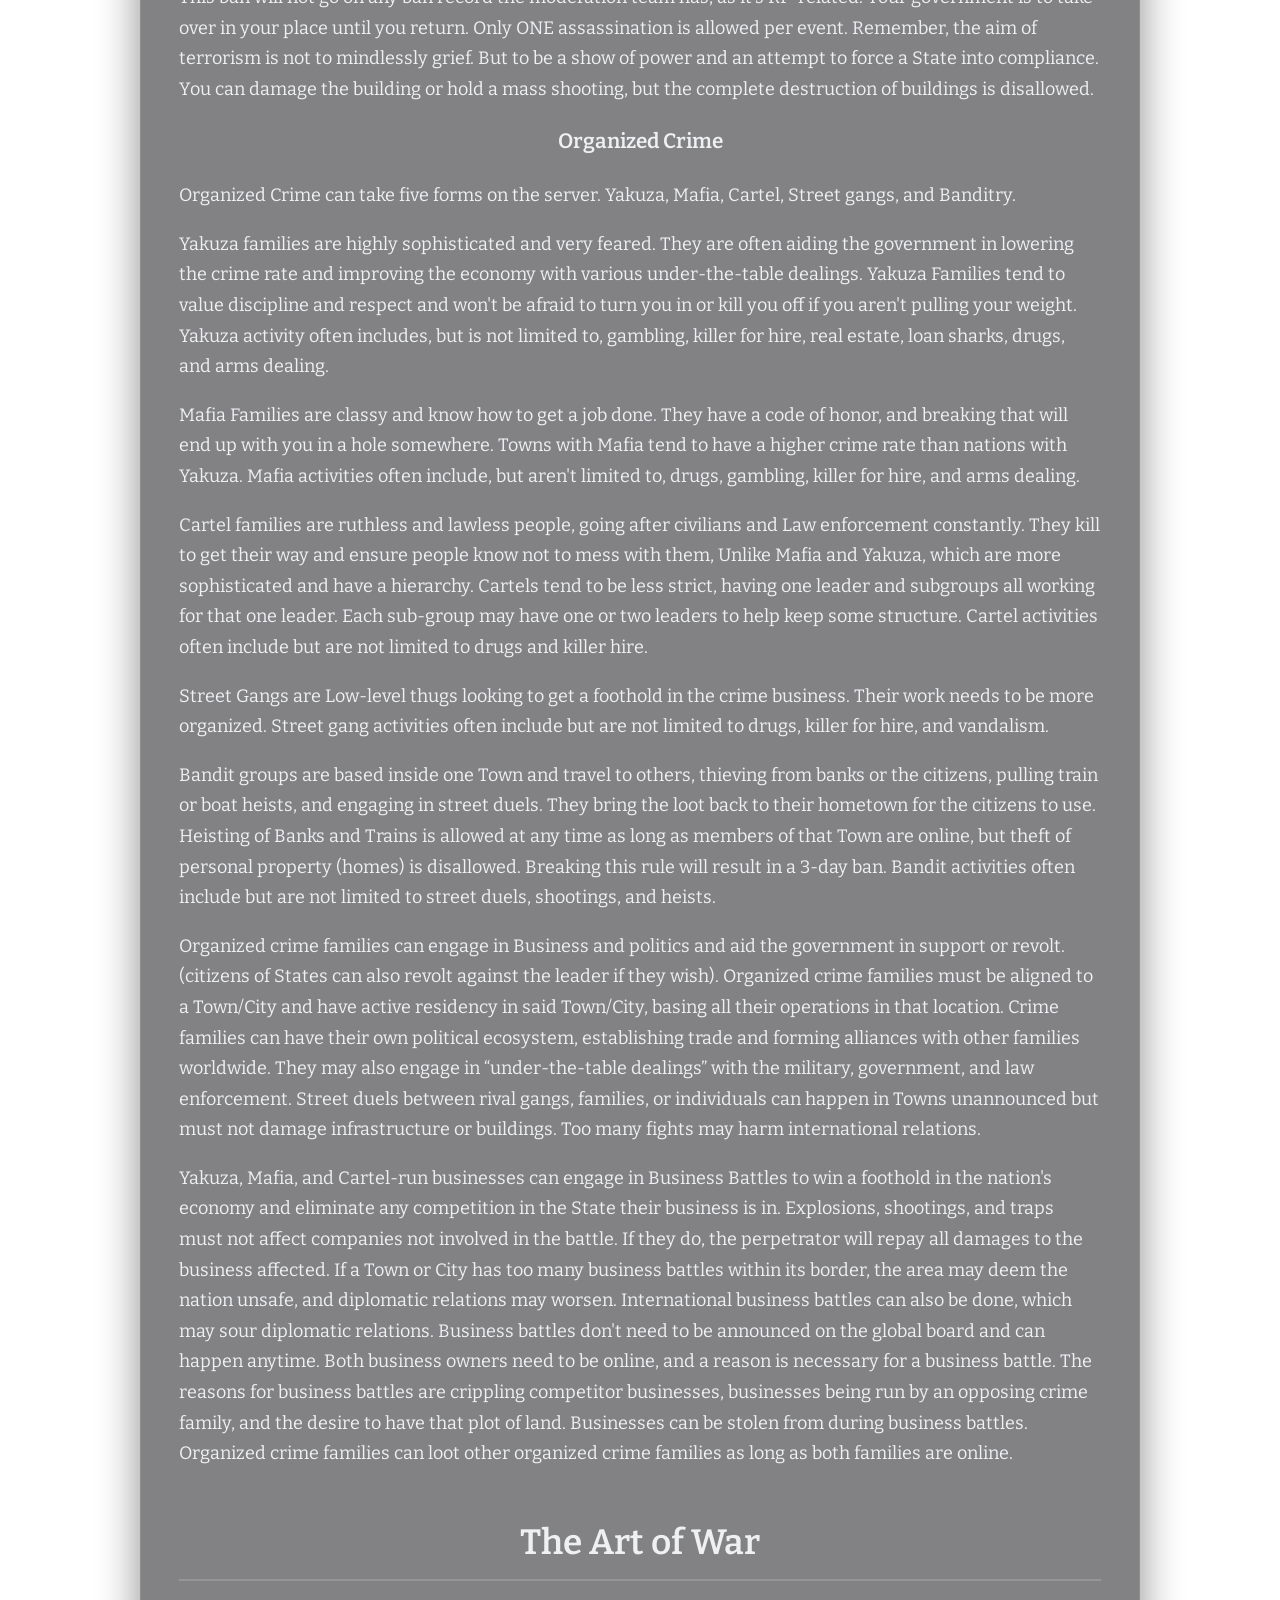
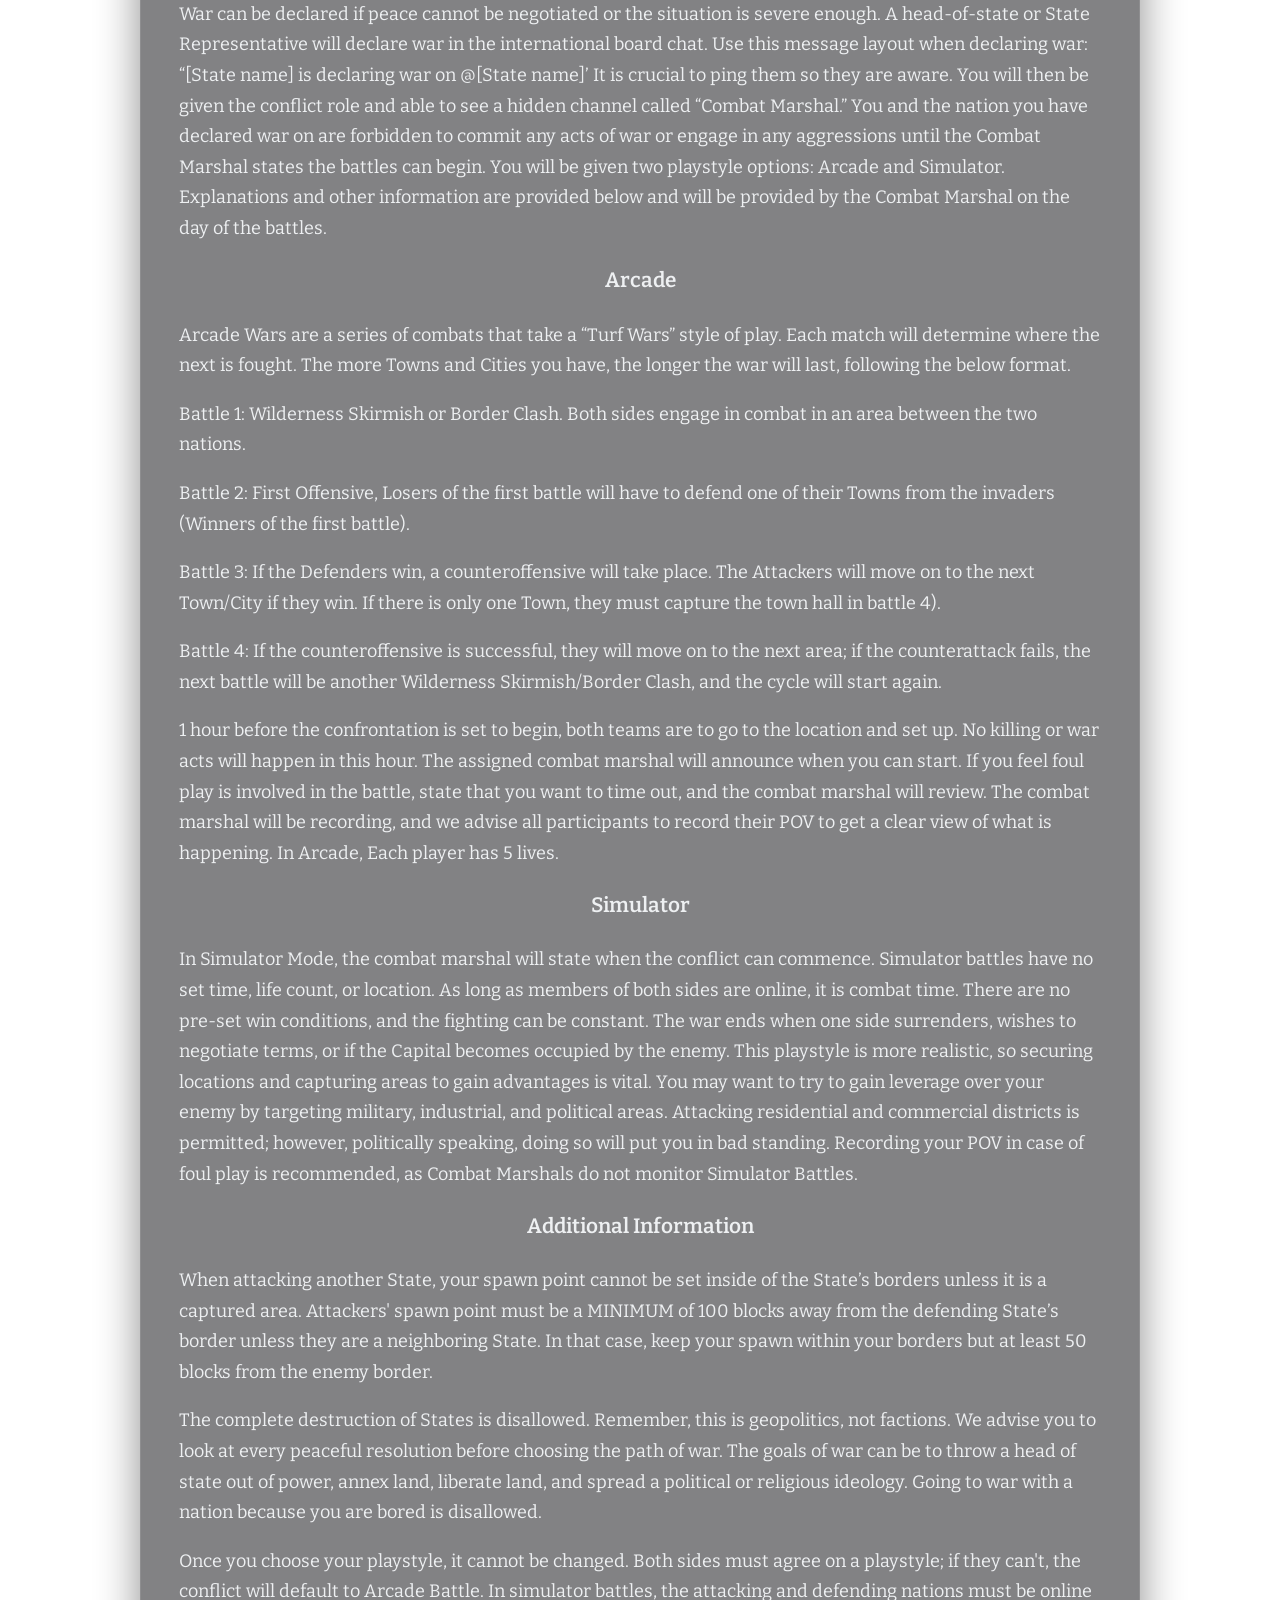
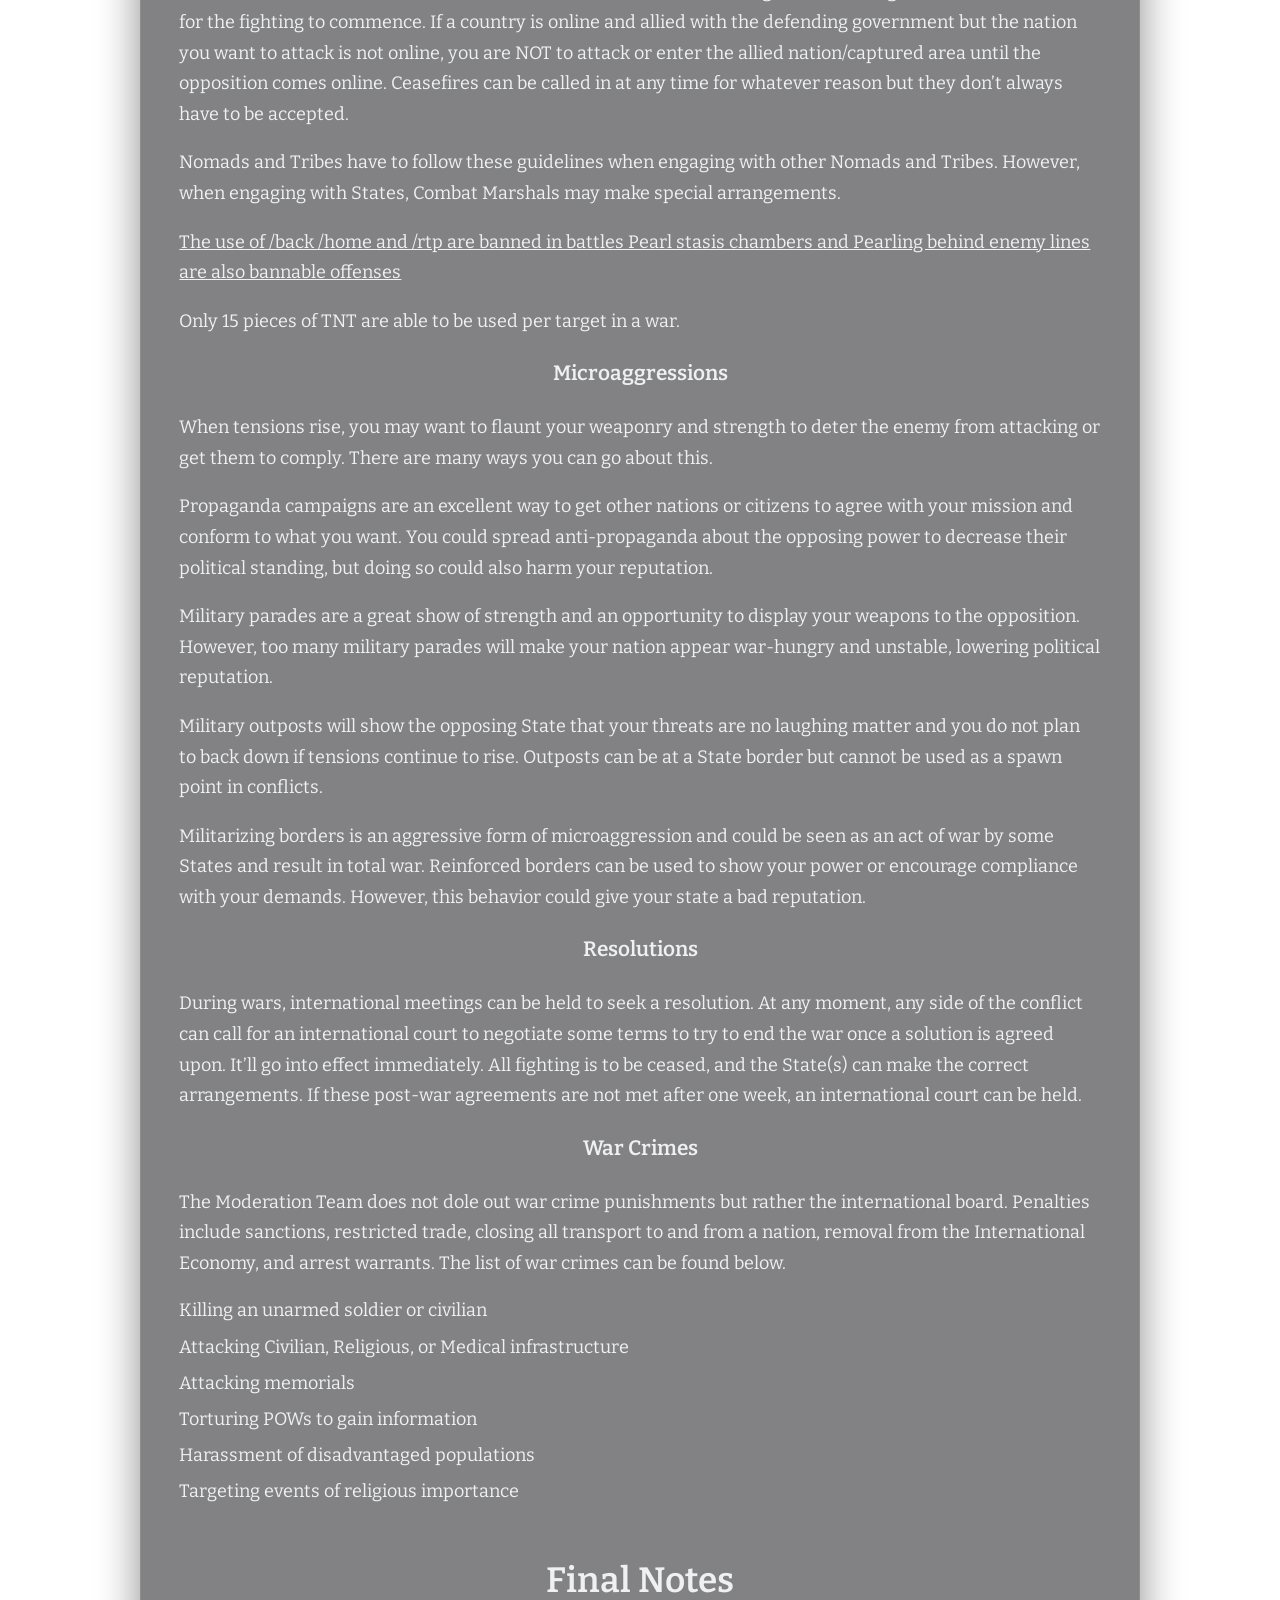
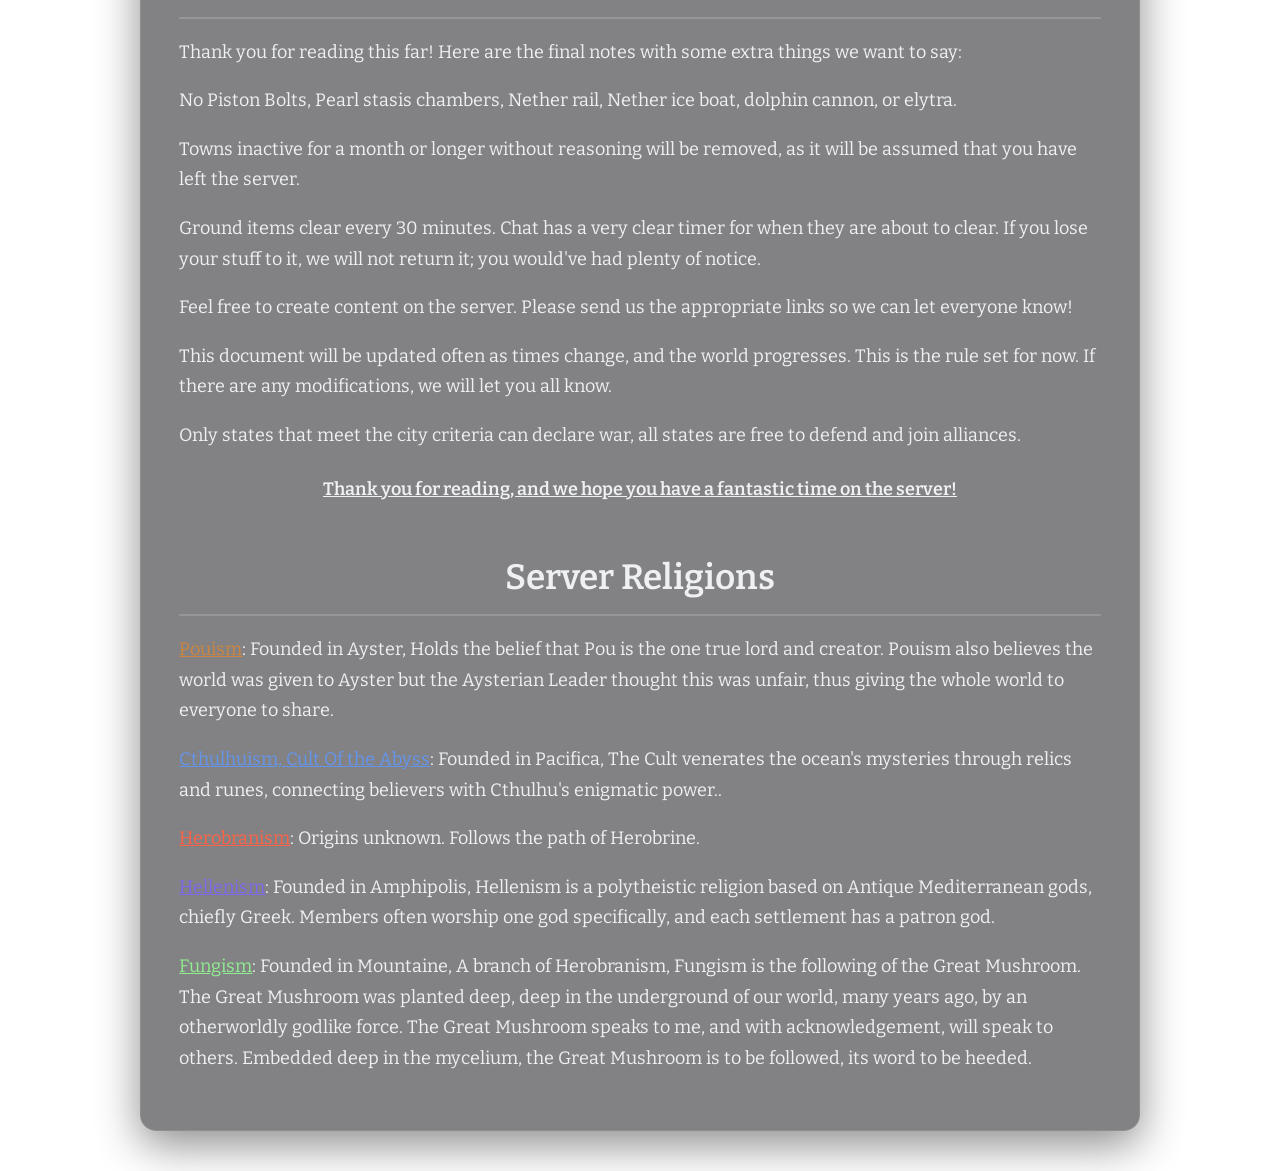
==== commit 38389dde: "refactor" ====
--- a/rules/index.html
+++ b/rules/index.html
@@ -21,7 +21,7 @@
 
 <body>
     <div id="mySidebar" class="sidebar">
-        <a href="javascript:void(0)" class="closebtn" onclick="closeNav()">&times;</a>
+        <button type="button" class="closebtn" aria-label="Close menu">&times;</button>
         <ul>
             <li><a href="#top">Go To Top</a></li>
             <li><a href="#introduction">Introduction</a></li>
@@ -38,7 +38,7 @@
     </div>
 
     <div id="main">
-        <button class="openbtn" onclick="openNav()">&#9776;</button>
+        <button type="button" class="openbtn" aria-label="Open menu">&#9776;</button>
     </div>
 
     <div class="main-content">
@@ -70,7 +70,7 @@
 
         <section id="general-rules">
             <h2>Warning System & General Rules</h2>
-            <div style="overflow-y: auto" ;>
+            <div class="table-wrap">
                 <table>
                     <thead>
                         <tr>
@@ -296,8 +296,8 @@
                 <p>Example: <span style="color:lightsalmon;">Villageville</span> <span style="color: lightgreen;">[The
                         Peoples Nation]</span></p>
             </div>
-            <div style="overflow-y: auto" ;>
-                <table border="1">
+            <div class="table-wrap">
+                <table>
                     <thead>
                         <tr>
                             <th></th>
--- a/rules/rules.css
+++ b/rules/rules.css
@@ -1,364 +1,456 @@
-/* General Styles */
+/* ============================================================
+   Sieged Kingdoms — rules pages
+   Frosted dark-grey glass design system
+   ============================================================ */
+
+:root {
+    --font-body: "Bitter", Georgia, serif;
+    --font-mono: "Source Code Pro", ui-monospace, monospace;
+
+    --panel-bg: rgba(28, 28, 32, 0.55);
+    --panel-blur: 16px;
+    --panel-border: rgba(255, 255, 255, 0.10);
+    --panel-border-strong: rgba(255, 255, 255, 0.16);
+    --panel-radius: 16px;
+    --panel-shadow: 0 14px 44px rgba(0, 0, 0, 0.45);
+
+    --ink: #eef0f2;
+    --ink-dim: #aeb2b9;
+
+    --accent: #7ef9ff;
+    --accent-soft: rgba(126, 249, 255, 0.10);
+    --accent-border: rgba(126, 249, 255, 0.40);
+    --accent-visited: #5db7bb;
+
+    --danger: #ff8c8c;
+
+    --minor: #fbf987;
+    --moderate: #faba82;
+    --severe: #fb7c7c;
+
+    --drawer-width: 280px;
+}
+
+*,
+*::before,
+*::after {
+    box-sizing: border-box;
+}
+
 body {
-    font-family: "Bitter", serif;
-    font-size: 20px;
+    margin: 0;
+    min-height: 100vh;
+    padding: 0;
+    font-family: var(--font-body);
+    font-size: 18px;
+    line-height: 1.65;
+    color: var(--ink);
+    background: url('../images/background.png') no-repeat center center fixed;
+    background-size: cover;
+}
+
+body::before {
+    content: "";
+    position: fixed;
+    inset: 0;
+    background: linear-gradient(180deg, rgba(10, 10, 14, 0.30), rgba(10, 10, 14, 0.55));
+    z-index: -1;
+}
+
+/* ---------- Links ---------- */
+a {
+    color: var(--accent);
+    text-decoration: none;
+    transition: color 0.2s ease;
+}
+
+a:visited {
+    color: var(--accent-visited);
+}
+
+a:hover,
+a:active {
+    color: #b6fbff;
+    text-decoration: underline;
+}
+
+/* ---------- Headings & text ---------- */
+h2 {
+    font-size: clamp(1.7rem, 4vw, 2.2rem);
+    font-weight: 600;
+    text-align: center;
+    margin: 0 auto 1rem;
+    padding-bottom: 0.5rem;
+    border-bottom: 2px solid var(--panel-border-strong);
+}
+
+h3 {
+    font-size: 1.3rem;
+    font-weight: 600;
+    text-align: center;
+}
+
+h4 {
+    font-weight: 600;
+    text-align: center;
+}
+
+p {
+    line-height: 1.7;
+}
+
+.center {
+    text-align: center;
+    display: block;
+    margin: 0 auto;
+}
+
+/* ---------- Menu button ---------- */
+.openbtn {
+    position: fixed;
+    top: 1rem;
+    left: 1rem;
+    z-index: 30;
+    padding: 0.55rem 0.85rem;
+    font-size: 1.4rem;
+    line-height: 1;
+    color: var(--ink);
+    cursor: pointer;
+    background: var(--panel-bg);
+    -webkit-backdrop-filter: blur(var(--panel-blur));
+    backdrop-filter: blur(var(--panel-blur));
+    border: 1px solid var(--panel-border-strong);
+    border-radius: 12px;
+    box-shadow: var(--panel-shadow);
+    transition: background 0.2s ease, transform 0.2s ease;
+}
+
+.openbtn:hover {
+    background: rgba(60, 60, 66, 0.7);
+    transform: translateY(-1px);
+}
+
+#main {
+    /* wrapper kept for markup compatibility; button is fixed */
+    height: 0;
+}
+
+/* ---------- Sidebar drawer ---------- */
+.sidebar {
+    position: fixed;
+    top: 0;
+    left: 0;
+    z-index: 40;
+    width: var(--drawer-width);
+    max-width: 85vw;
+    height: 100%;
+    padding: 4.5rem 0 1.5rem;
+    background: rgba(14, 14, 18, 0.78);
+    -webkit-backdrop-filter: blur(20px);
+    backdrop-filter: blur(20px);
+    border-right: 1px solid var(--panel-border);
+    box-shadow: 6px 0 40px rgba(0, 0, 0, 0.55);
+    overflow-y: auto;
+    transform: translateX(-100%);
+    transition: transform 0.32s ease;
+}
+
+.sidebar.open {
+    transform: translateX(0);
+}
+
+.sidebar ul {
+    list-style: none;
     margin: 0;
     padding: 0;
+}
+
+.sidebar li + li {
+    margin-top: 2px;
+}
+
+.sidebar ul a {
+    display: block;
+    padding: 0.7rem 1.4rem;
+    font-size: 1.05rem;
+    color: var(--ink-dim);
+    border-left: 3px solid transparent;
+    transition: color 0.2s ease, background 0.2s ease, border-color 0.2s ease;
+}
+
+.sidebar ul a:hover,
+.sidebar ul a:focus-visible {
+    color: #fff;
+    background: var(--accent-soft);
+    border-left-color: var(--accent);
+    text-decoration: none;
+    outline: none;
+}
+
+.closebtn {
+    position: absolute;
+    top: 0.75rem;
+    right: 1rem;
+    width: 2.25rem;
+    height: 2.25rem;
     display: flex;
-    flex-direction: row;
-    background: url('../images/background.png') no-repeat center center fixed;
-    background-size: cover;
-    color: white;
-    height: 100vh;
-    overflow: hidden;
-}
-
-/* Title */
-.large-title-text h1 {
-    font-size: 48px;
-    text-align: center;
-}
-
-.large-title-text a {
-    background-color: transparent;
-    text-decoration: none;
-}
-
-.large-title-text a:link {
-    color: rgb(255, 126, 126);
-}
-
-.large-title-text a:visited {
-    color: rgb(187, 93, 93);
-}
-
-.large-title-text a:hover, a:active {
-    color: rgb(194, 93, 93);
-    text-decoration: underline;
-}
-
-/* Links */
-a {
-    background-color: transparent;
-    text-decoration: none;
-}
-
-a:link {
-    color: rgb(126, 249, 255);
-}
-
-a:visited {
-    color: rgb(93, 183, 187);
-}
-
-a:hover, a:active {
-    color: rgb(93, 189, 194);
-    text-decoration: underline;
-}
-
-/* Text Alignments */
-.center {
-    text-align: center;
-    display: block;
-    margin: 0 auto;
-}
-
-/* Headings */
-h2 {
-    font-weight: 500;
-    font-size: 40px;
-}
-
-h3, h4 {
-    font-weight: 400;
-}
-
-/* Rule Section */
+    align-items: center;
+    justify-content: center;
+    padding: 0;
+    font-size: 1.8rem;
+    line-height: 1;
+    color: var(--ink-dim);
+    background: transparent;
+    border: none;
+    border-radius: 8px;
+    cursor: pointer;
+    transition: color 0.2s ease, background 0.2s ease;
+}
+
+.closebtn:hover {
+    color: #fff;
+    background: rgba(255, 255, 255, 0.08);
+}
+
+/* ---------- Backdrop (injected by JS) ---------- */
+.sidebar-backdrop {
+    position: fixed;
+    inset: 0;
+    z-index: 35;
+    background: rgba(0, 0, 0, 0.5);
+    opacity: 0;
+    pointer-events: none;
+    transition: opacity 0.32s ease;
+}
+
+.sidebar-backdrop.open {
+    opacity: 1;
+    pointer-events: auto;
+}
+
+/* ---------- Main content panel ---------- */
+.main-content {
+    max-width: 1000px;
+    margin: 4.5rem auto 2.5rem;
+    padding: clamp(1.25rem, 3vw, 2.5rem);
+    background: var(--panel-bg);
+    -webkit-backdrop-filter: blur(var(--panel-blur));
+    backdrop-filter: blur(var(--panel-blur));
+    border: 1px solid var(--panel-border);
+    border-radius: var(--panel-radius);
+    box-shadow: var(--panel-shadow);
+}
+
+.main-content section {
+    margin-bottom: 2.75rem;
+}
+
+.main-content section:last-child {
+    margin-bottom: 0;
+}
+
+#top img {
+    width: 100%;
+    height: auto;
+}
+
+/* ---------- Rule list ---------- */
 .rule {
-    background-color: rgba(17, 17, 17, 0.7);
-    border-radius: 25px;
-    padding: 10px 16px;
-    overflow-y: auto;
+    margin-top: 1.25rem;
+    padding: 0.5rem 1.25rem 1.25rem;
+    background: rgba(12, 12, 14, 0.55);
+    border: 1px solid var(--panel-border);
+    border-radius: 14px;
 }
 
 .rule ol {
     list-style: none;
     counter-reset: item;
+    margin: 0;
+    padding: 0;
 }
 
 .rule li {
     counter-increment: item;
-    margin: 0 10px 20px;
-}
-
-.rule li:before {
+    position: relative;
+    margin: 0.9rem 0;
+    padding-left: 2.5rem;
+}
+
+.rule li::before {
     content: counter(item);
-    margin-right: 10px;
-    background: rgb(26, 26, 26);
-    border-radius: 100%;
-    color: white;
-    text-align: center;
-    display: inline-block;
-    width: 24px;
-    height: 24px;
-    line-height: 24px;
-    font-size: 14px;
-    vertical-align: middle;
-}
-
-/* Incident Section */
-.incident {
-    text-align: center;
-}
-
-/* Sidebar */
-.sidebar {
-    height: 100%;
-    width: 0;
-    position: fixed;
-    z-index: 1;
-    top: 0;
+    position: absolute;
     left: 0;
-    background-color: rgba(10, 10, 12, 0.98);
-    backdrop-filter: blur(10px);
-    border-right: 1px solid rgba(255, 255, 255, 0.08);
-    box-shadow: 4px 0 28px rgba(0, 0, 0, 0.55);
-    overflow-x: hidden;
-    padding-top: 70px;
-    transition: width 0.4s ease;
-}
-
-.sidebar ul {
-    margin: 0;
-    padding: 0;
-    list-style: none;
-}
-
-.sidebar a {
-    padding: 11px 22px;
-    font-size: 18px;
-    color: #b5b5b5;
-    display: block;
-    border-left: 3px solid transparent;
-    white-space: nowrap;
-    transition: color 0.2s ease, background-color 0.2s ease, border-color 0.2s ease;
-}
-
-.sidebar a:hover {
-    color: #ffffff;
-    background-color: rgba(126, 249, 255, 0.08);
-    border-left-color: rgb(126, 249, 255);
-    text-decoration: none;
-}
-
-.sidebar .closebtn {
-    position: absolute;
-    top: 6px;
-    right: 22px;
-    padding: 0;
-    font-size: 34px;
-    line-height: 1;
-    color: #818181;
-    border-left: none;
-    margin-left: 50px;
-}
-
-.sidebar .closebtn:hover {
-    color: #ffffff;
-    background: none;
-    border-left-color: transparent;
-}
-
-/* Open Button */
-.openbtn {
-    font-size: 20px;
-    cursor: pointer;
-    background: rgba(39, 39, 39, 0.742);
-    border-radius: 10px;
-    box-shadow: 0 2px 12px rgba(0, 0, 0, 0.5);
-    color: white;
-    padding: 10px 15px;
-    border: 1px solid rgba(255, 255, 255, 0.1);
-}
-
-.openbtn:hover {
-    background-color: #444;
-}
-
-/* Main Content */
-#main {
-    transition: margin-left 0.5s;
-    padding: 20px;
-}
-
-.main-content {
-    flex: 1;
-    margin: 0 auto;
-    padding: 20px;
-    max-width: 1000px;
-    background: rgba(39, 39, 39, 0.742);
-    backdrop-filter: blur(10px);
-    border-radius: 10px;
-    border: 1px solid rgba(255, 255, 255, 0.07);
-    box-shadow: 0 4px 32px rgba(0, 0, 0, 0.6);
-    overflow-y: auto;
-}
-
-.main-content section {
-    margin-bottom: 40px;
-}
-
-.main-content h2 {
-    text-align: center;
-    border-bottom: 2px solid rgba(255, 255, 255, 0.5);
-    padding-bottom: 5px;
-    margin-bottom: 10px;
-}
-
-.main-content h3 {
-    text-align: center;
-}
-
-.main-content p {
-    line-height: 1.6;
-}
-
-/* Two Columns Layout */
-.two-columns {
-    text-align: center;
+    top: 0.05em;
+    width: 1.7rem;
+    height: 1.7rem;
     display: flex;
-    justify-content: space-between;
-}
-
-.two-columns .left,
-.two-columns .right {
-    flex: 1;
-}
-
-/* Lists */
-ul {
-    list-style-type: none;
-    margin: 0;
-    padding: 0;
-}
-
-ul li {
-    margin: 5px 0;
-}
-
-/* Tables */
+    align-items: center;
+    justify-content: center;
+    font-family: var(--font-mono);
+    font-size: 0.85rem;
+    color: var(--ink);
+    background: rgba(40, 40, 46, 0.9);
+    border: 1px solid var(--panel-border-strong);
+    border-radius: 50%;
+}
+
+/* ---------- Tables ---------- */
+.table-wrap {
+    overflow-x: auto;
+    margin-top: 1.25rem;
+}
+
 table {
     width: 100%;
     border-collapse: collapse;
-    margin-top: 20px;
-}
-
-th, td {
-    border: 1px solid rgba(255, 255, 255, 0.2);
-    padding: 10px;
+    overflow: hidden;
+    border-radius: 10px;
+}
+
+th,
+td {
+    padding: 0.7rem 0.85rem;
     text-align: left;
+    border: 1px solid var(--panel-border);
 }
 
 th {
-    background-color: rgba(20, 20, 20, 0.9);
-    font-weight: bold;
-}
-
-tr:hover {
-    background-color: rgba(30, 30, 30, 0.8);
-}
-
-/* Highlights */
+    background: rgba(18, 18, 22, 0.9);
+    font-weight: 700;
+}
+
+tbody tr:nth-child(even) {
+    background: rgba(255, 255, 255, 0.03);
+}
+
+tbody tr:hover {
+    background: var(--accent-soft);
+}
+
+/* ---------- Two-column ideology lists ---------- */
+.two-columns {
+    display: flex;
+    flex-wrap: wrap;
+    gap: 1rem;
+    text-align: center;
+}
+
+.two-columns .left,
+.two-columns .right {
+    flex: 1 1 200px;
+}
+
+ul {
+    list-style: none;
+    margin: 0;
+    padding: 0;
+}
+
+ul li {
+    margin: 0.4rem 0;
+}
+
+/* ---------- Monospace callouts ---------- */
+.monospace-text {
+    font-family: var(--font-mono);
+    text-align: center;
+    margin: 1rem 0;
+    padding: 0.85rem 1rem;
+    background: rgba(12, 12, 14, 0.8);
+    border: 1px solid var(--panel-border);
+    border-radius: 10px;
+}
+
+.monospace-text p {
+    margin: 0.35rem 0;
+}
+
+/* ---------- Glossary highlights ---------- */
 .highlight {
     cursor: help;
-    color: rgb(255, 136, 136);
+    color: var(--danger);
     text-decoration: underline dotted;
     text-underline-offset: 3px;
     transition: color 0.2s ease;
 }
 
 .highlight:hover {
-    color: rgb(255, 178, 178);
-}
-
+    color: #ffb3b3;
+}
+
+/* ---------- Glossary popup ---------- */
 .popup {
     position: absolute;
-    background: rgba(22, 22, 26, 0.97);
-    backdrop-filter: blur(8px);
-    border: 1px solid rgba(255, 136, 136, 0.35);
-    border-radius: 10px;
-    padding: 14px 16px;
-    box-shadow: 0 10px 34px rgba(0, 0, 0, 0.6);
-    display: none;
     z-index: 1000;
     max-width: 300px;
-    color: #f1f1f1;
-    font-size: 16px;
+    padding: 0.9rem 1rem;
+    display: none;
+    color: var(--ink);
+    font-size: 0.95rem;
     line-height: 1.5;
+    background: rgba(20, 20, 24, 0.97);
+    -webkit-backdrop-filter: blur(10px);
+    backdrop-filter: blur(10px);
+    border: 1px solid rgba(255, 140, 140, 0.35);
+    border-radius: 12px;
+    box-shadow: 0 12px 36px rgba(0, 0, 0, 0.6);
     animation: popup-fade 0.18s ease-out;
 }
 
 .popup-term {
     display: block;
-    margin-bottom: 7px;
-    padding-bottom: 6px;
-    border-bottom: 1px solid rgba(255, 255, 255, 0.12);
-    color: rgb(255, 136, 136);
+    margin-bottom: 0.45rem;
+    padding-bottom: 0.4rem;
+    color: var(--danger);
     font-weight: 700;
-    font-size: 18px;
+    font-size: 1.05rem;
+    border-bottom: 1px solid var(--panel-border-strong);
 }
 
 @keyframes popup-fade {
-    from { opacity: 0; transform: translateY(4px); }
-    to { opacity: 1; transform: translateY(0); }
-}
-
-/* Monospace Text */
-.monospace-text {
-    text-align: center;
-    font-family: "Source Code Pro", serif;
-    background-color: #111;
-    border-radius: 10px;
-    overflow-y: auto;
-    padding: 8px 12px;
-}
-
-/* Severity Levels */
+    from {
+        opacity: 0;
+        transform: translateY(4px);
+    }
+
+    to {
+        opacity: 1;
+        transform: translateY(0);
+    }
+}
+
+/* ---------- Severity colours ---------- */
 .minor {
-    color: #fbf987;
+    color: var(--minor);
 }
 
 .moderate {
-    color: #faba82;
+    color: var(--moderate);
 }
 
 .severe {
-    color: #fb7c7c;
-}
-
-/* Responsive Design */
-@media screen and (max-width: 768px) {
-    body {
+    color: var(--severe);
+}
+
+/* ---------- Responsive ---------- */
+@media (max-width: 768px) {
+    .main-content {
+        margin: 4.5rem 0.75rem 1.5rem;
+        padding: 1.1rem;
+    }
+
+    .two-columns {
         flex-direction: column;
-        overflow: auto;
     }
-
-    .main-content {
-        margin-top: 20px;
-        max-width: 100%;
-        padding: 0;
-        padding-top: 25px;
+}
+
+@media (prefers-reduced-motion: reduce) {
+
+    .sidebar,
+    .sidebar-backdrop,
+    .popup {
+        transition: none;
+        animation: none;
     }
-
-    .main-content p { margin: 10px; }
-}
-
-@media screen and (max-height: 450px) {
-    .sidebar {
-        padding-top: 15px;
-    }
-
-    .sidebar a {
-        font-size: 18px;
-    }
-}
+}
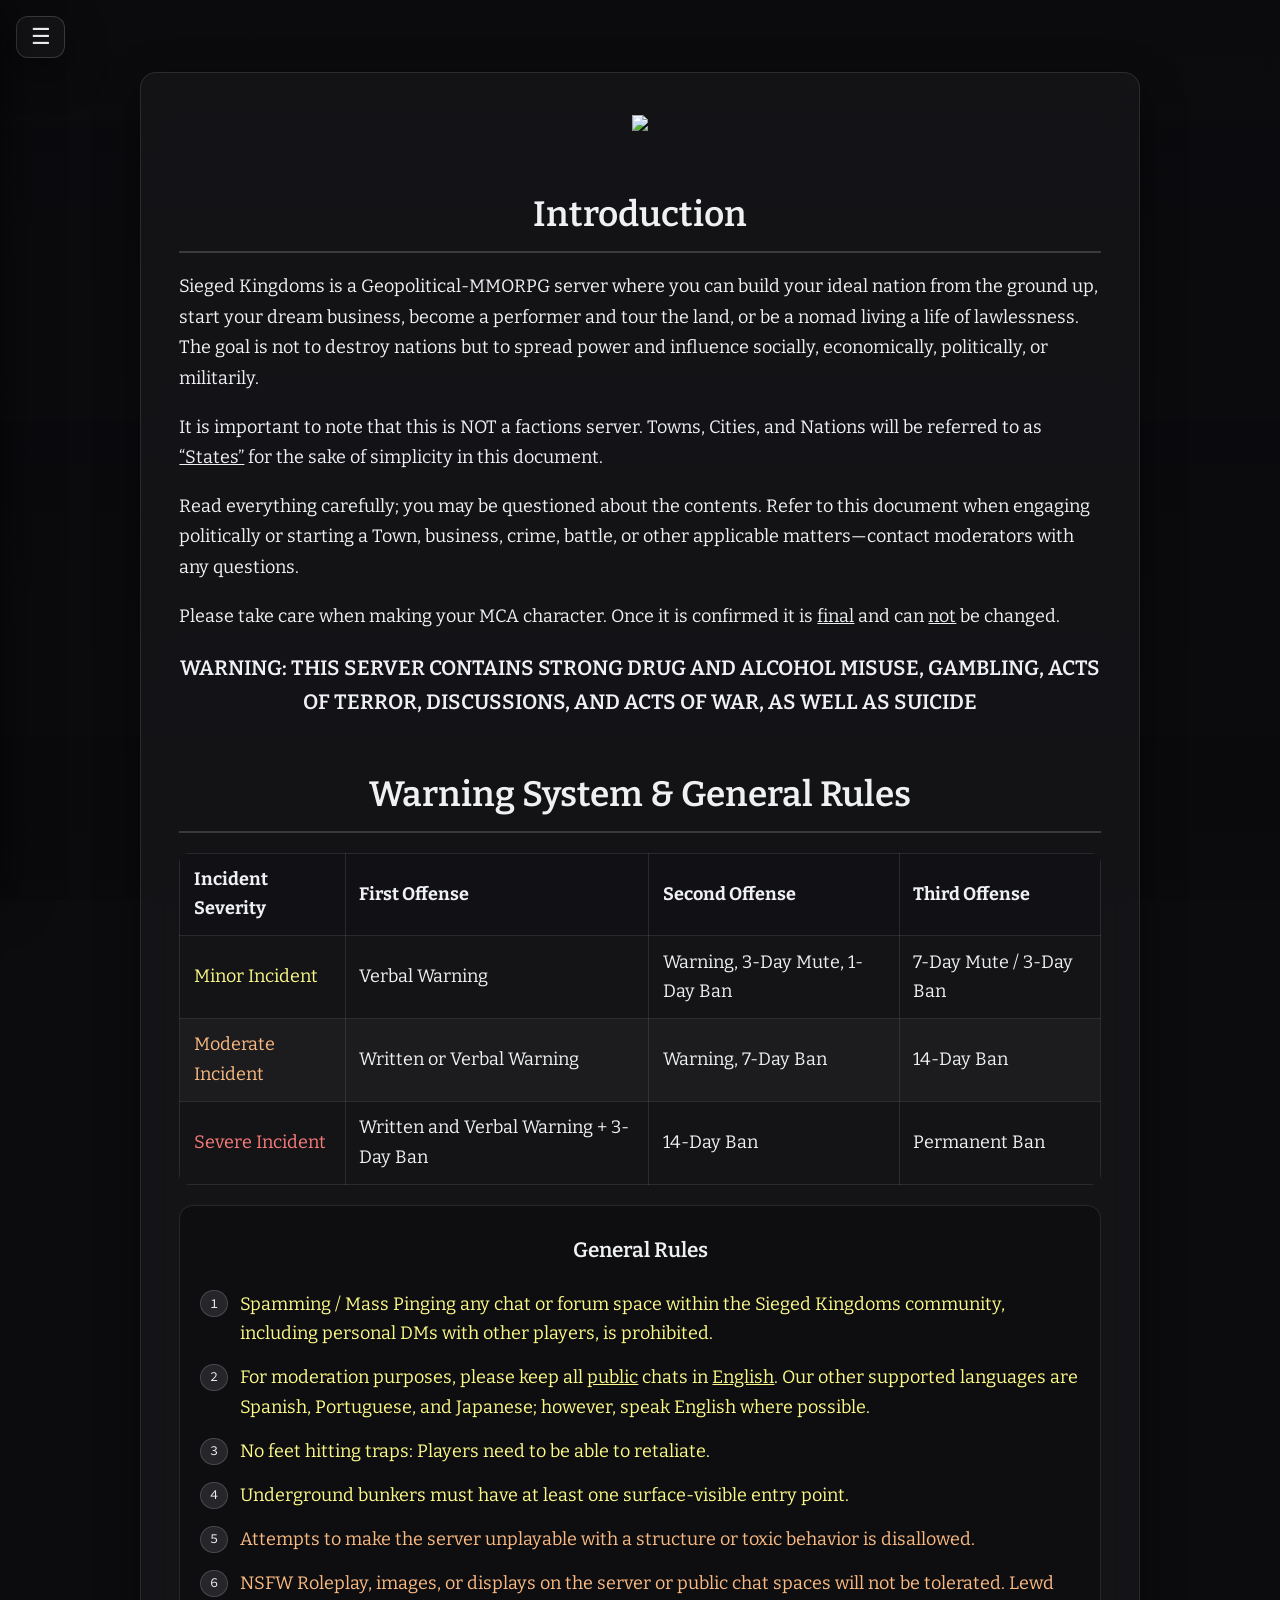
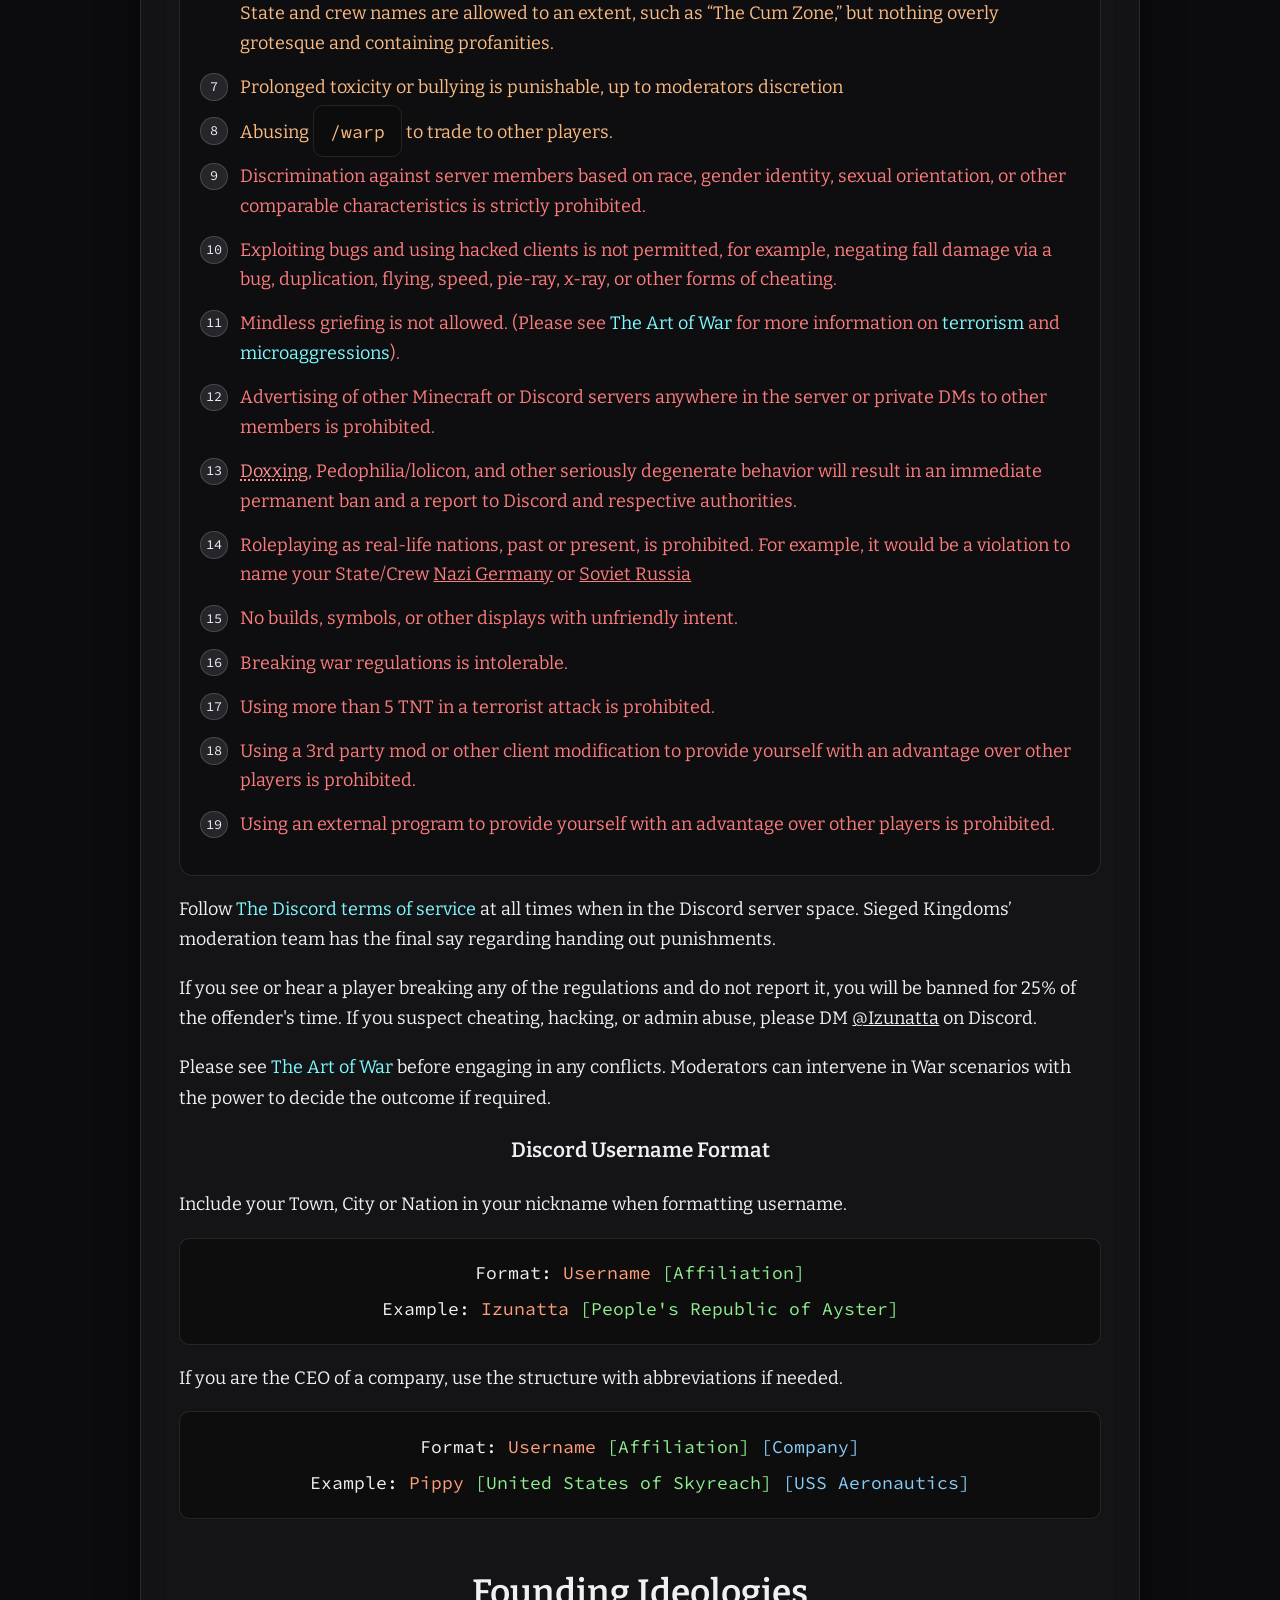
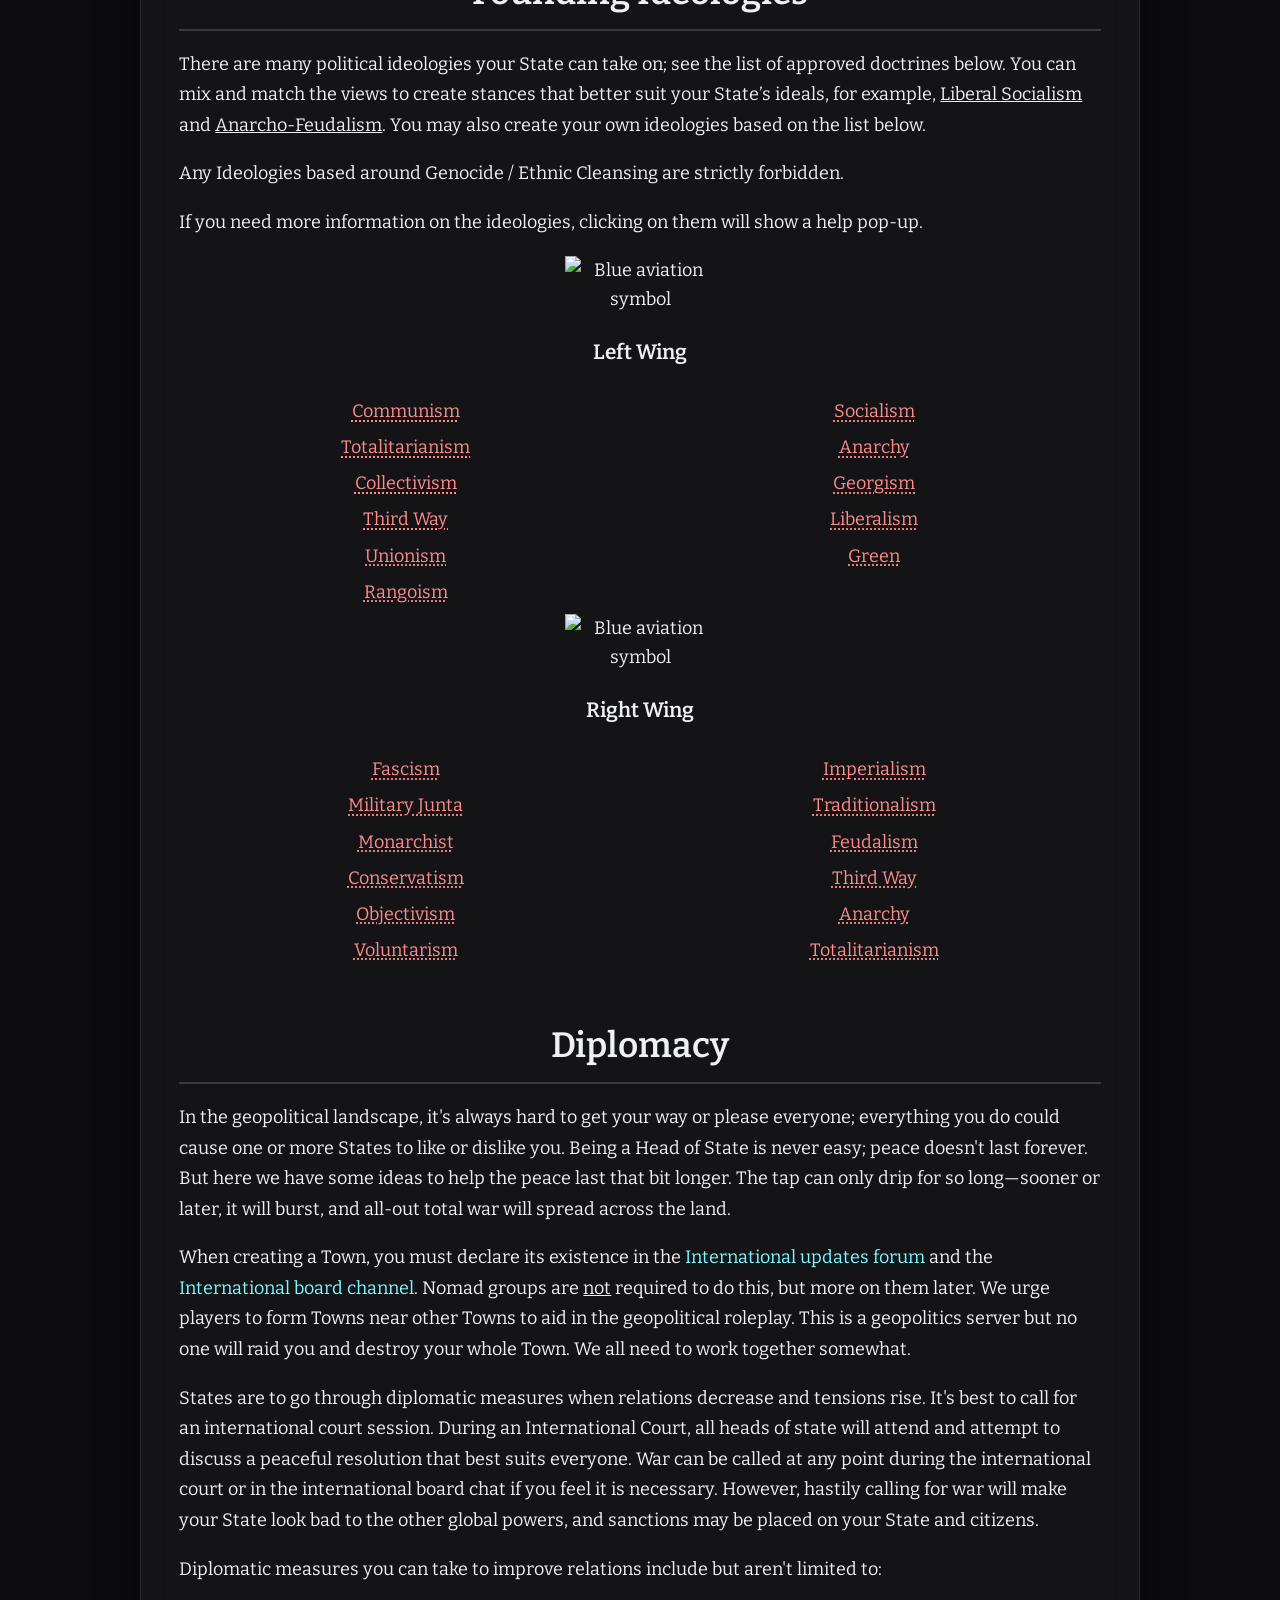
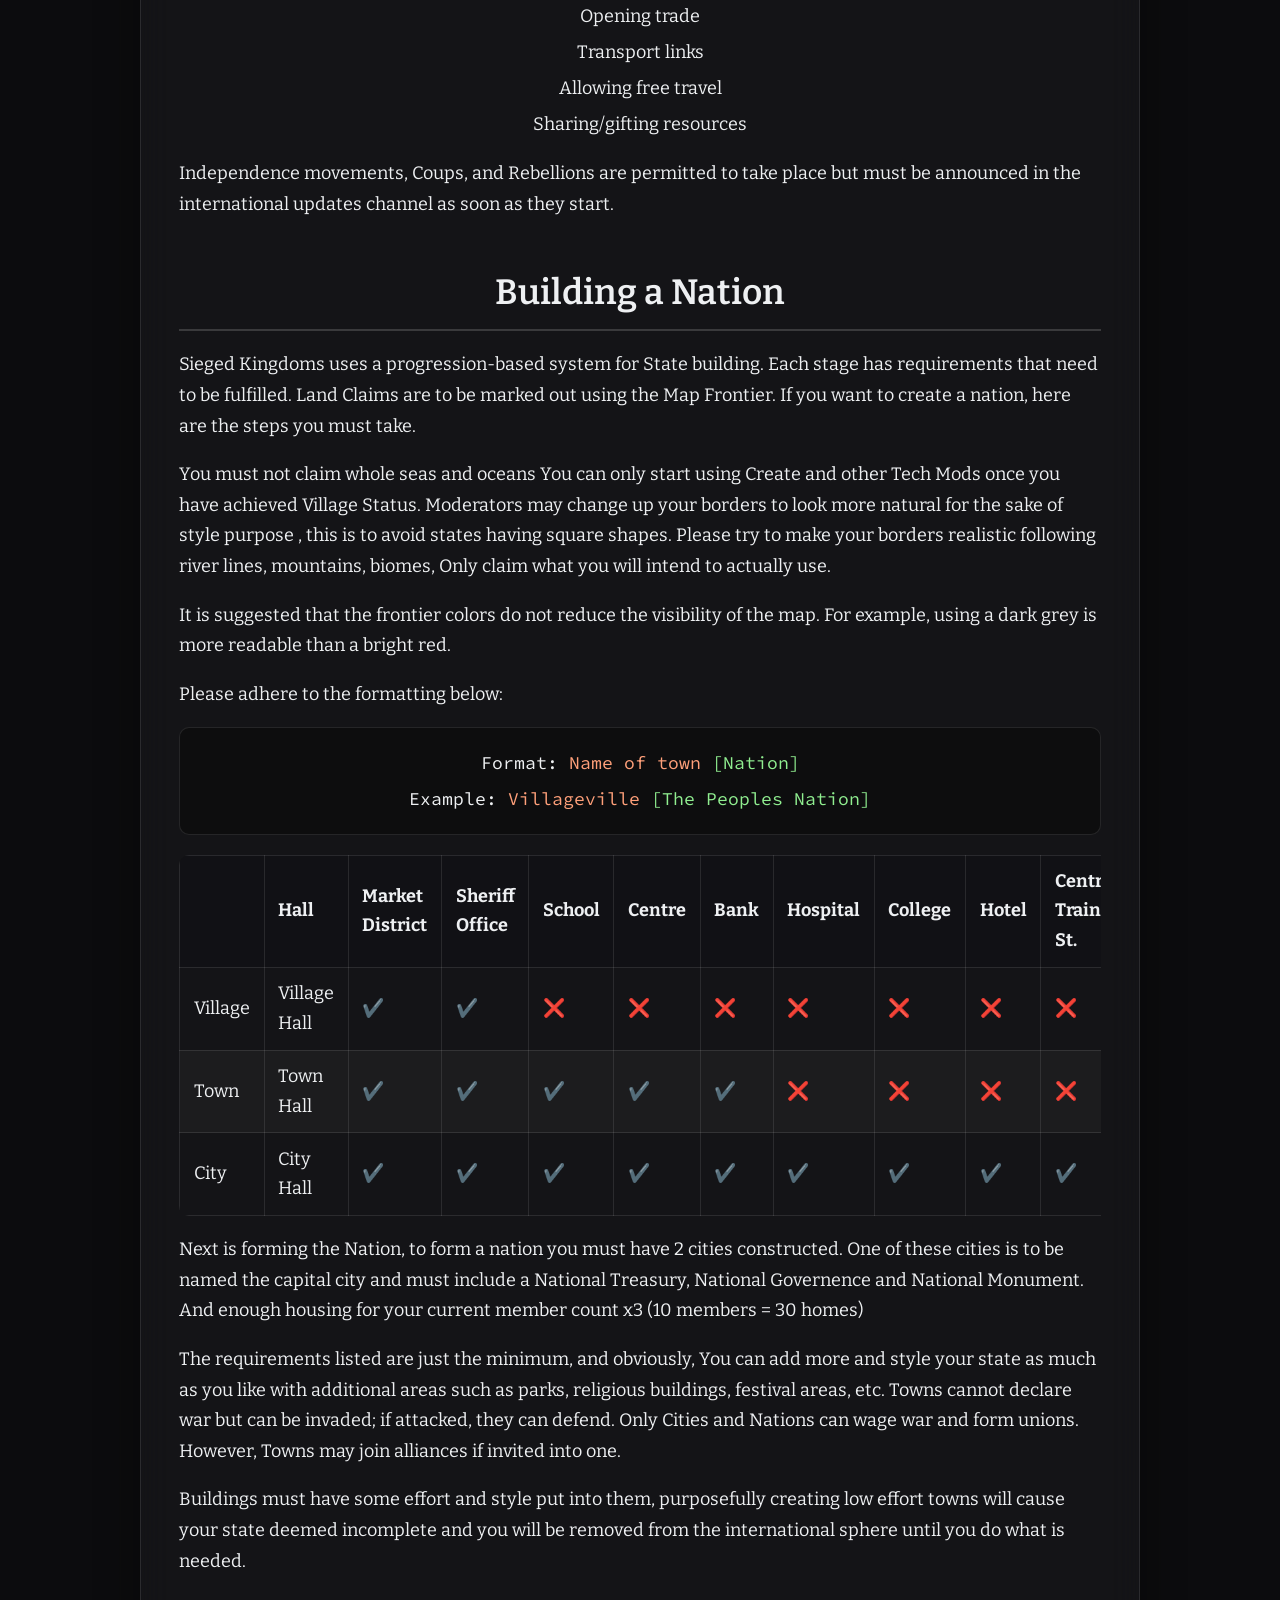
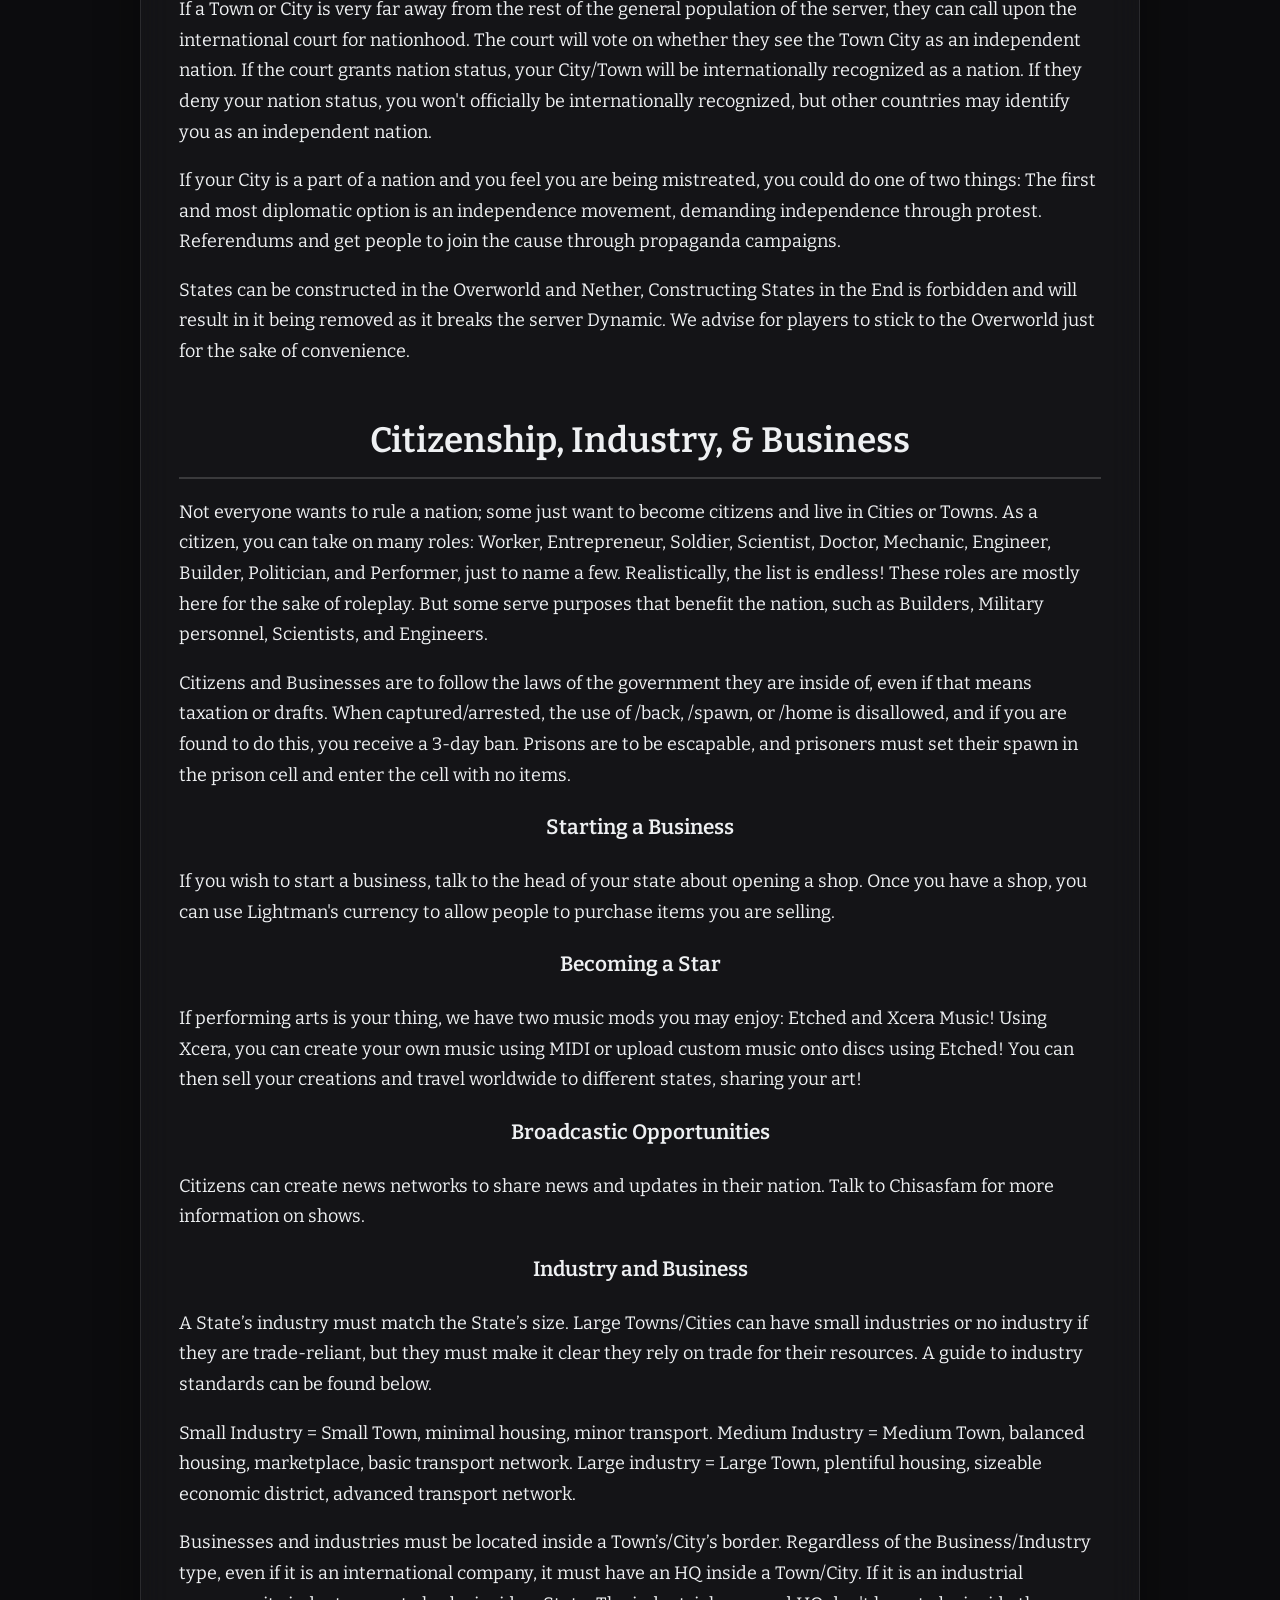
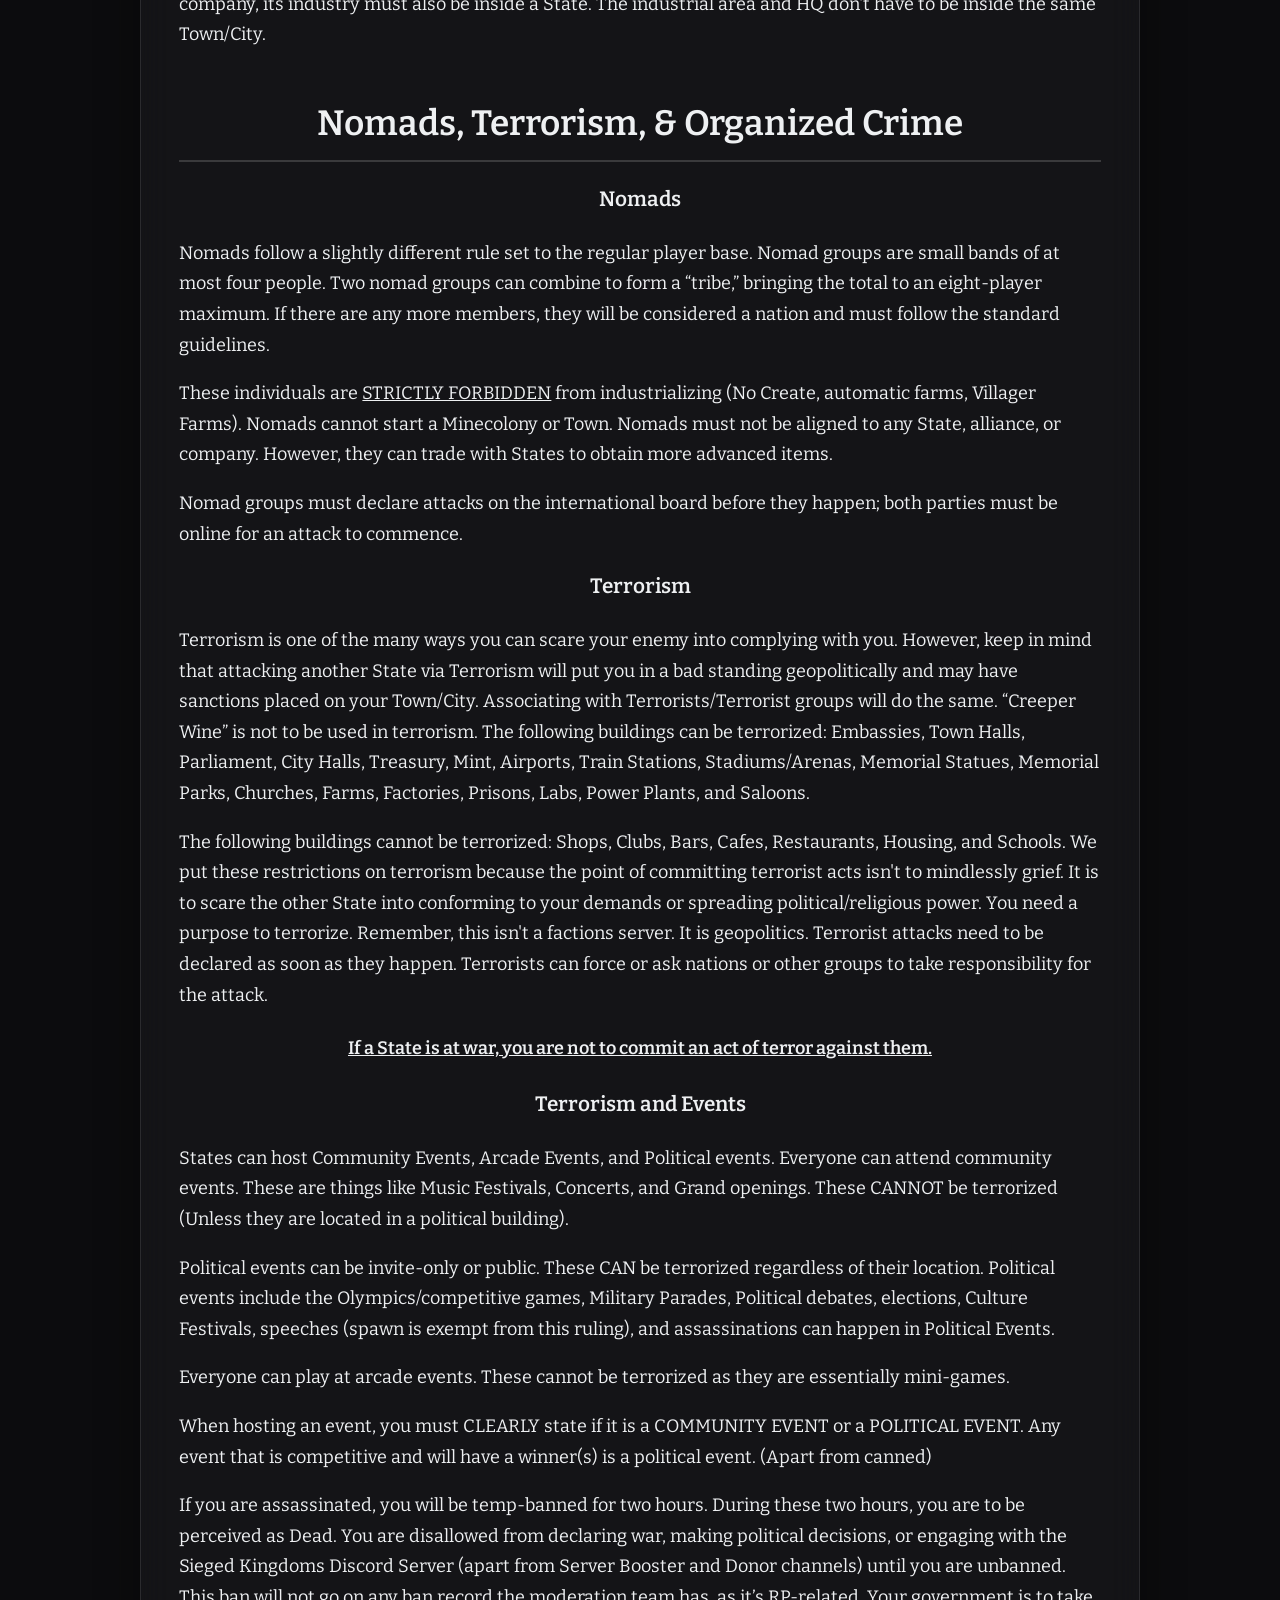
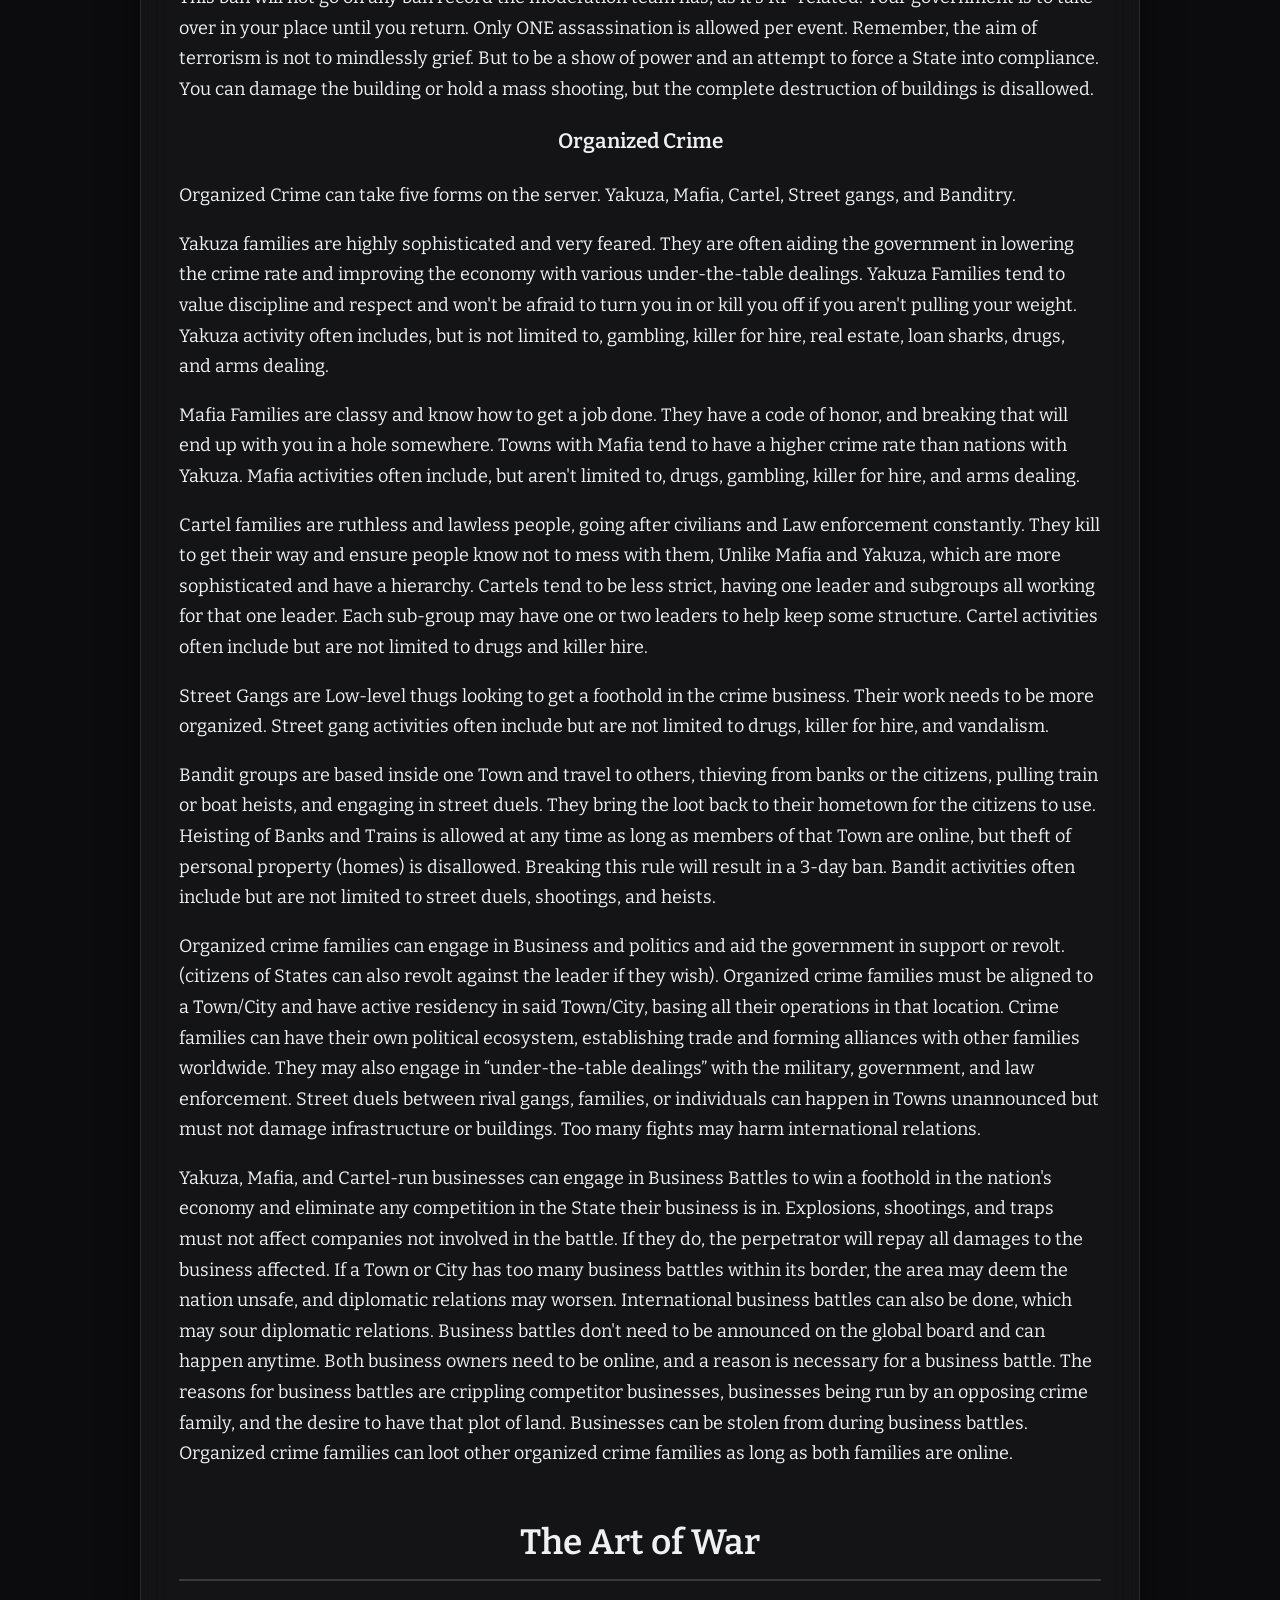
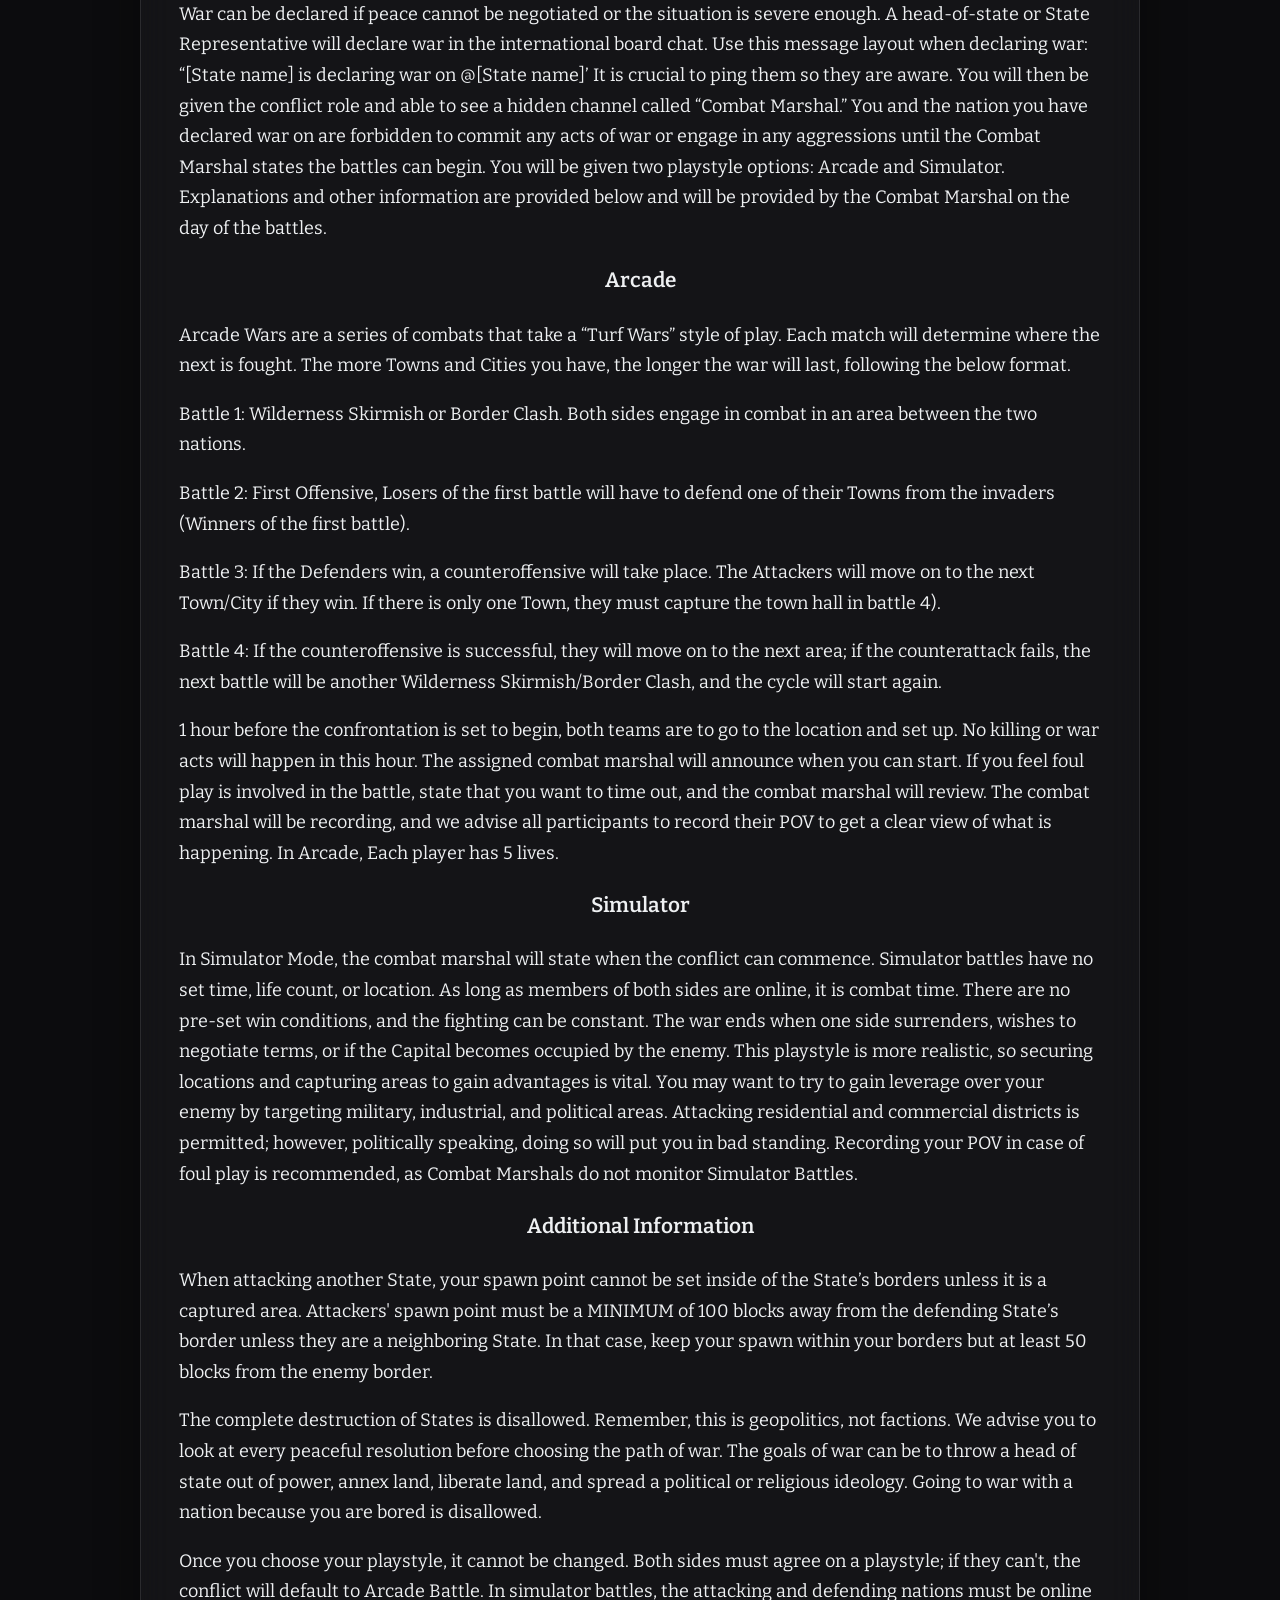
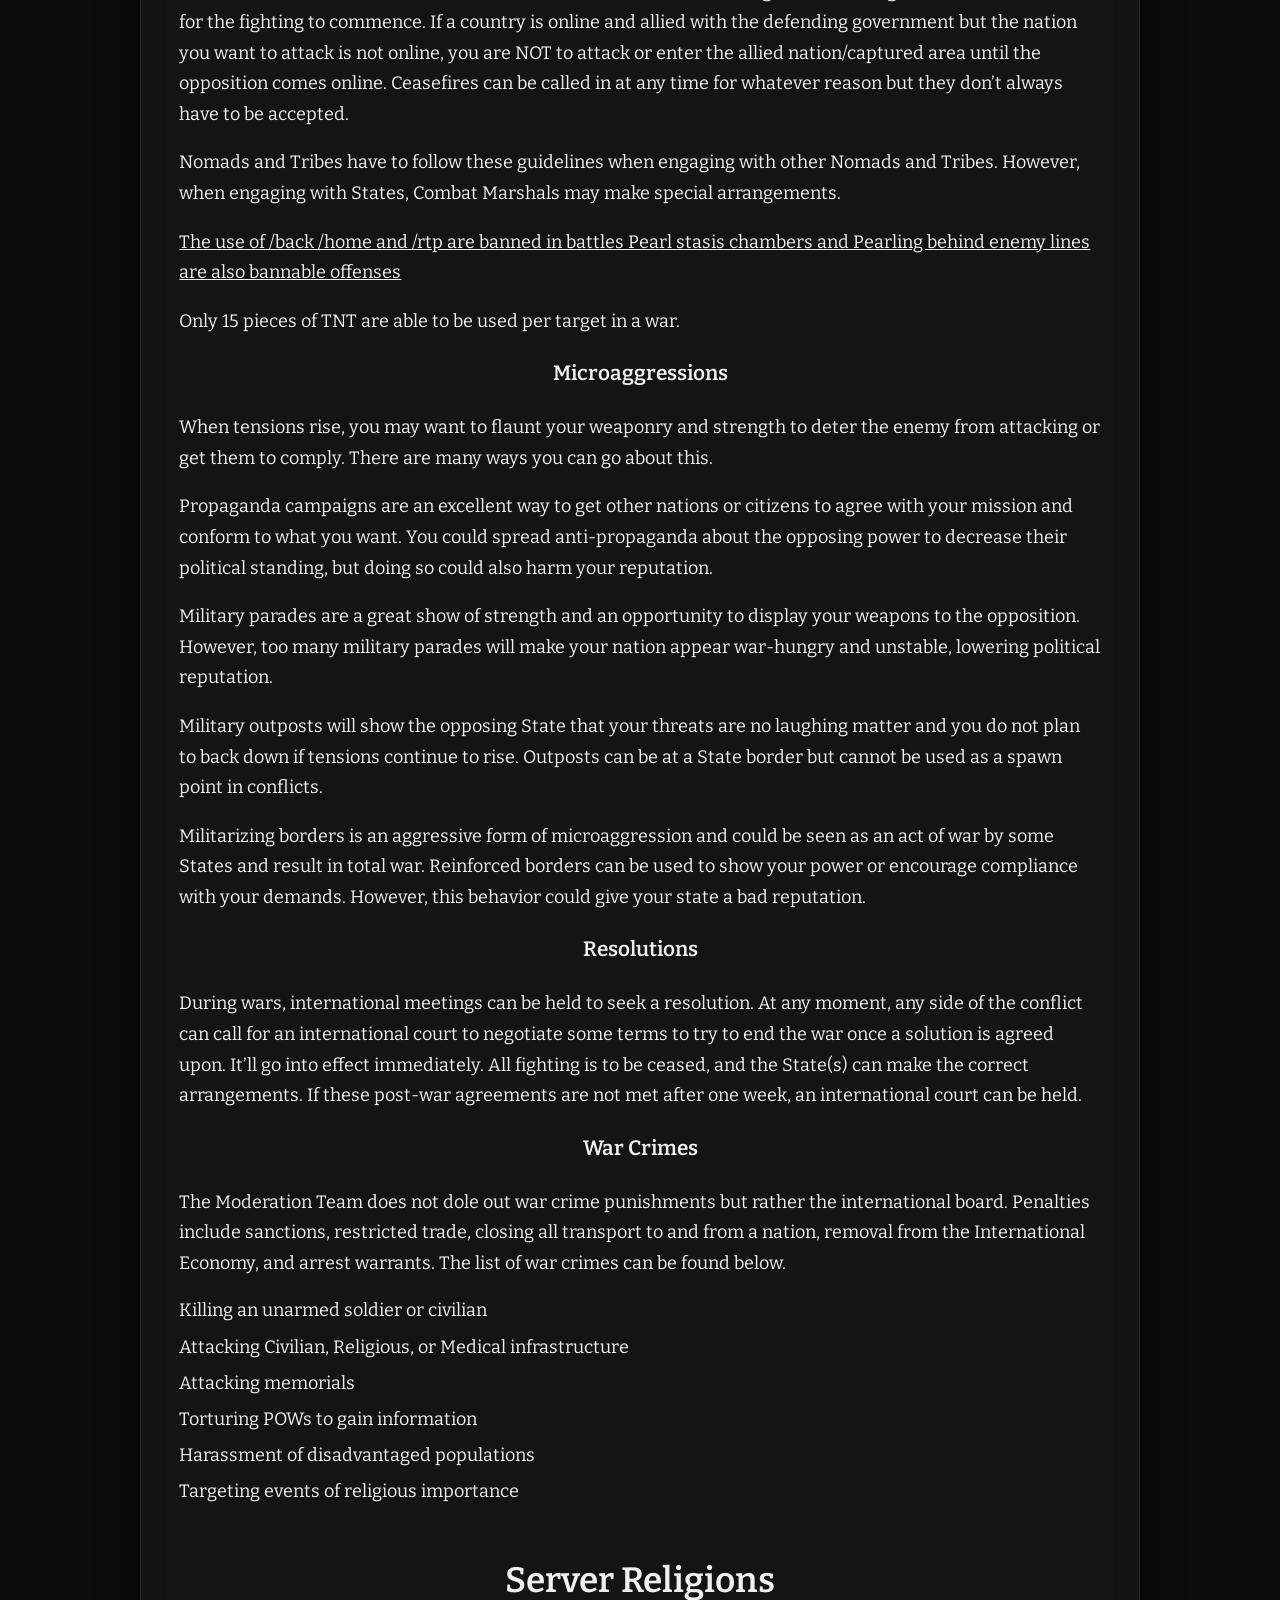
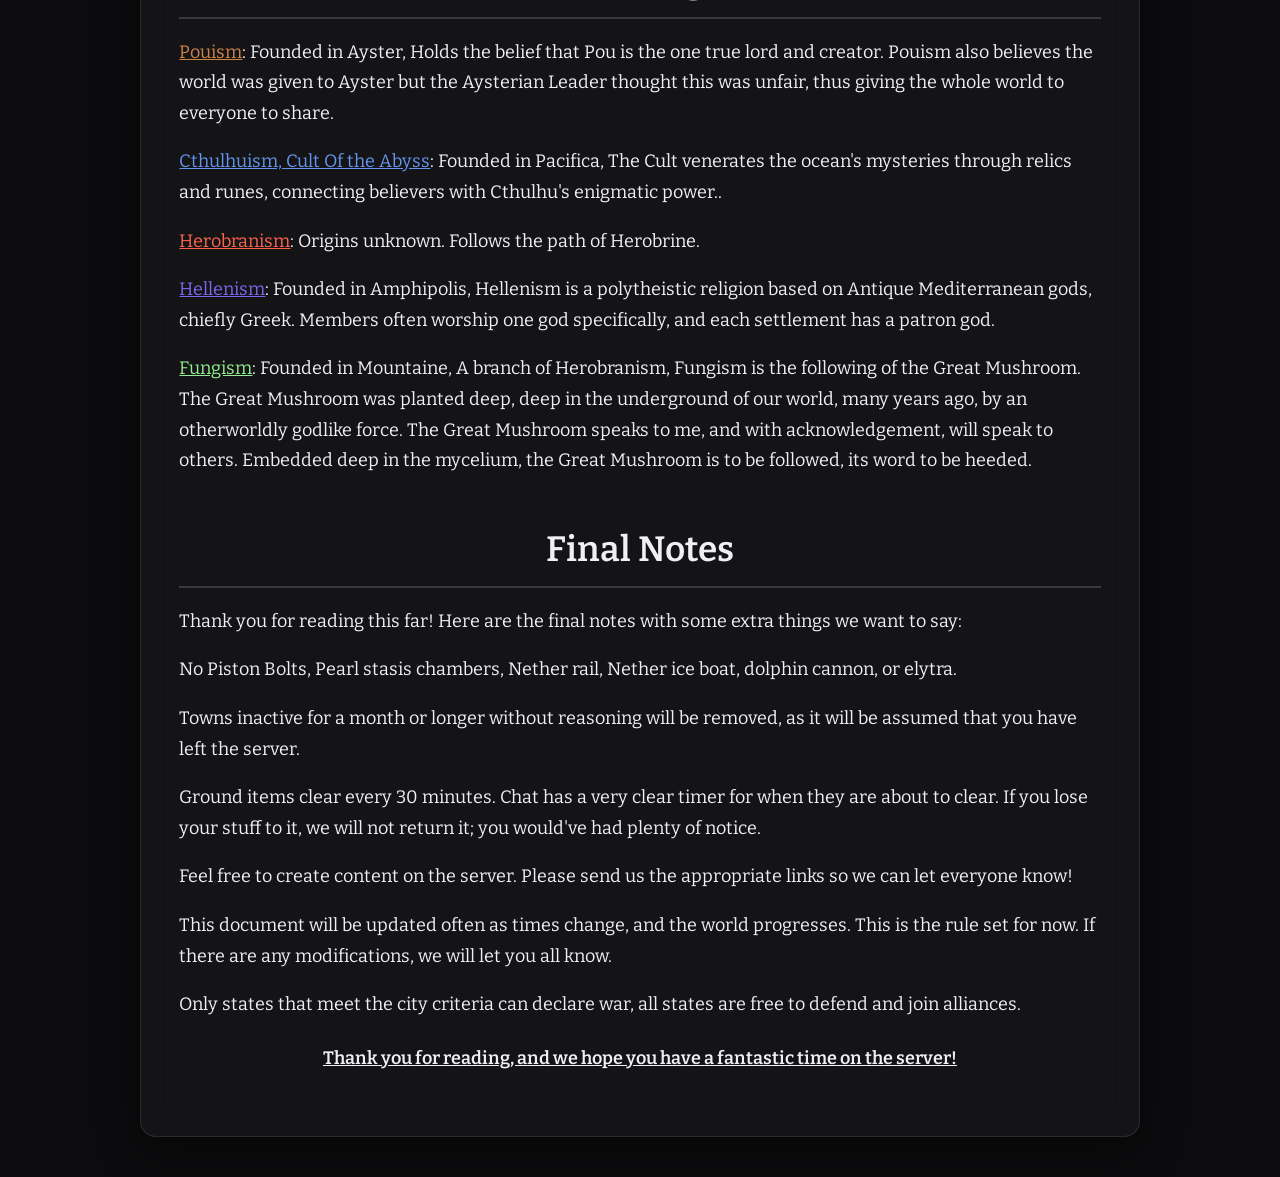
==== commit eab5106f: "Revamp UI with shared design tokens and better navigation - Centralize all colours/branding in a new" ====
--- a/rules/index.html
+++ b/rules/index.html
@@ -13,6 +13,7 @@
     <meta charset="UTF-8">
     <meta name="viewport" content="width=device-width, initial-scale=1.0">
     <title>Minecraft Server Rules</title>
+    <link rel="stylesheet" href="../theme.css">
     <link rel="stylesheet" href="rules.css">
 </head>
 
@@ -30,10 +31,25 @@
             <li><a href="#diplomacy">Diplomacy</a></li>
             <li><a href="#building-a-nation">Building a Nation</a></li>
             <li><a href="#cit-ind-bus">Citizenship, Industry, & Business</a></li>
-            <li><a href="#nom-ter-org-cri">Nomads, Terrorism, & Organized Crime</a></li>
-            <li><a href="#the-art-of-war">The Art of War</a></li>
+            <li>
+                <a href="#nom-ter-org-cri">Nomads, Terrorism, & Organized Crime</a>
+                <ul class="toc-sub">
+                    <li><a href="#nomads">Nomads</a></li>
+                    <li><a href="#terrorism">Terrorism</a></li>
+                    <li><a href="#organized-crime">Organized Crime</a></li>
+                </ul>
+            </li>
+            <li>
+                <a href="#the-art-of-war">The Art of War</a>
+                <ul class="toc-sub">
+                    <li><a href="#arcade">Arcade</a></li>
+                    <li><a href="#simulator">Simulator</a></li>
+                    <li><a href="#microaggression">Microaggressions</a></li>
+                    <li><a href="#war-crimes">War Crimes</a></li>
+                </ul>
+            </li>
+            <li><a href="#server-religions">Server Religions</a></li>
             <li><a href="#final-notes">Final Notes</a></li>
-            <li><a href="#server-religions">Server Religions</a></li>
         </ul>
     </div>
 
@@ -424,7 +440,7 @@
 
         <section id="nom-ter-org-cri">
             <h2>Nomads, Terrorism, & Organized Crime</h2>
-            <h3>Nomads</h3>
+            <h3 id="nomads">Nomads</h3>
             <p>Nomads follow a slightly different rule set to the regular player base. Nomad groups are small bands of
                 at most four people. Two nomad groups can combine to form a “tribe,” bringing the total to an
                 eight-player maximum. If there are any more members, they will be considered a nation and must follow
@@ -478,7 +494,7 @@
                 force a State into compliance. You can damage the building or hold a mass shooting, but the complete
                 destruction of buildings is disallowed.
             </p>
-            <h3>Organized Crime</h3>
+            <h3 id="organized-crime">Organized Crime</h3>
             <p>Organized Crime can take five forms on the server. Yakuza, Mafia, Cartel, Street gangs, and Banditry.
             </p>
             <p>Yakuza families are highly sophisticated and very feared. They are often aiding the government in
@@ -545,7 +561,7 @@
                 You will be given two playstyle options: Arcade and Simulator. Explanations and other information are
                 provided below and will be provided by the Combat Marshal on the day of the battles.
             </p>
-            <h3>Arcade</h3>
+            <h3 id="arcade">Arcade</h3>
             <p>Arcade Wars are a series of combats that take a “Turf Wars” style of play. Each match will determine
                 where the next is fought. The more Towns and Cities you have, the longer the war will last, following
                 the below format.</p>
@@ -565,7 +581,7 @@
                 start. If you feel foul play is involved in the battle, state that you want to time out, and the combat
                 marshal will review. The combat marshal will be recording, and we advise all participants to record
                 their POV to get a clear view of what is happening. In Arcade, Each player has 5 lives.</p>
-            <h3>Simulator</h3>
+            <h3 id="simulator">Simulator</h3>
             <p>In Simulator Mode, the combat marshal will state when the conflict can commence. Simulator battles have
                 no set time, life count, or location. As long as members of both sides are online, it is combat time.
                 There are no pre-set win conditions, and the fighting can be constant. The war ends when one side
@@ -627,7 +643,7 @@
                 solution is agreed upon. It’ll go into effect immediately. All fighting is to be ceased, and the
                 State(s) can make the correct arrangements. If these post-war agreements are not met after one week, an
                 international court can be held.</p>
-            <h3>War Crimes</h3>
+            <h3 id="war-crimes">War Crimes</h3>
             <p>The Moderation Team does not dole out war crime punishments but rather the international board. Penalties
                 include sanctions, restricted trade, closing all transport to and from a nation, removal from the
                 International Economy, and arrest warrants. The list of war crimes can be found below.
@@ -640,30 +656,6 @@
                 <li>Harassment of disadvantaged populations</li>
                 <li>Targeting events of religious importance</li>
             </ul>
-        </section>
-
-        <section id="final-notes">
-            <h2>Final Notes</h2>
-            <p>Thank you for reading this far! Here are the final notes with some extra things we want to say:
-            </p>
-            <p>No Piston Bolts, Pearl stasis chambers, Nether rail, Nether ice boat, dolphin cannon, or elytra.
-            </p>
-            <p>Towns inactive for a month or longer without reasoning will be removed, as it will be assumed that you
-                have left the server.
-            </p>
-            <p>Ground items clear every 30 minutes. Chat has a very clear timer for when they are about to clear. If you
-                lose your stuff to it, we will not return it; you would've had plenty of notice.
-            </p>
-            <p>Feel free to create content on the server. Please send us the appropriate links so we can let everyone
-                know!
-            </p>
-            <p>This document will be updated often as times change, and the world progresses. This is the rule set for
-                now. If there are any modifications, we will let you all know.
-            </p>
-            <p>Only states that meet the city criteria can declare war, all states are free to defend and join
-                alliances.
-            </p>
-            <h4><u>Thank you for reading, and we hope you have a fantastic time on the server!</u></h4>
         </section>
 
         <section id="server-religions">
@@ -690,6 +682,30 @@
                 Embedded deep in the mycelium, the Great Mushroom is to be followed, its word to be heeded.
             </p>
         </section>
+
+        <section id="final-notes">
+            <h2>Final Notes</h2>
+            <p>Thank you for reading this far! Here are the final notes with some extra things we want to say:
+            </p>
+            <p>No Piston Bolts, Pearl stasis chambers, Nether rail, Nether ice boat, dolphin cannon, or elytra.
+            </p>
+            <p>Towns inactive for a month or longer without reasoning will be removed, as it will be assumed that you
+                have left the server.
+            </p>
+            <p>Ground items clear every 30 minutes. Chat has a very clear timer for when they are about to clear. If you
+                lose your stuff to it, we will not return it; you would've had plenty of notice.
+            </p>
+            <p>Feel free to create content on the server. Please send us the appropriate links so we can let everyone
+                know!
+            </p>
+            <p>This document will be updated often as times change, and the world progresses. This is the rule set for
+                now. If there are any modifications, we will let you all know.
+            </p>
+            <p>Only states that meet the city criteria can declare war, all states are free to defend and join
+                alliances.
+            </p>
+            <h4><u>Thank you for reading, and we hope you have a fantastic time on the server!</u></h4>
+        </section>
     </div>
     <div id="popup" class="popup"></div>
 
--- a/theme.css
+++ b/theme.css
@@ -0,0 +1,94 @@
+/* ============================================================
+   Sieged Kingdoms — design tokens
+   Single source of truth for the site's look & branding.
+   To rebrand, edit the values in the "BRAND COLOURS" block
+   below; everything else derives from them.
+   ============================================================ */
+
+:root {
+    /* ---------- Typography ---------- */
+    --font-body: "Bitter", Georgia, serif;
+    --font-mono: "Source Code Pro", ui-monospace, monospace;
+
+    /* ============================================================
+       BRAND COLOURS  — the knobs you actually turn to rebrand
+       ============================================================ */
+
+    /* Accent (links, highlights, buttons). RGB triple so every
+       translucent variant below derives from this one value. */
+    --accent-rgb: 126, 249, 255;
+    --accent-strong: #b6fbff;          /* brighter accent for hover/active */
+    --accent-visited: #5db7bb;
+
+    /* Danger / glossary-term highlight (warm red). */
+    --danger-rgb: 255, 140, 140;
+    --danger-strong: #ffb3b3;
+
+    /* Live server status */
+    --status-ok: #5ad17a;
+    --status-bad: #ff7a7a;
+
+    /* Rules severity tiers */
+    --minor: #fbf987;
+    --moderate: #faba82;
+    --severe: #fb7c7c;
+
+    /* Neutrals */
+    --page-bg: #0c0c0e;                /* solid fallback behind the image */
+    --ink: #eef0f2;                    /* primary text */
+    --ink-dim: #aeb2b9;                /* secondary text */
+    --ink-faint: #8c9097;              /* tertiary text (sub-nav) */
+    --white: #ffffff;
+
+    /* Raw component triples for translucent layers
+       (kept as "r, g, b" so they can take any alpha). */
+    --surface-rgb: 28, 28, 32;         /* frosted panel base */
+    --shadow-rgb: 0, 0, 0;
+    --hairline-rgb: 255, 255, 255;     /* light borders / dividers */
+    --veil-rgb: 10, 10, 14;            /* background-darkening veil */
+
+    /* ============================================================
+       DERIVED TOKENS — usually no need to touch these
+       ============================================================ */
+
+    /* Accent variants */
+    --accent: rgb(var(--accent-rgb));
+    --accent-soft: rgba(var(--accent-rgb), 0.10);
+    --accent-tint: rgba(var(--accent-rgb), 0.07);
+    --accent-tint-strong: rgba(var(--accent-rgb), 0.16);
+    --accent-border: rgba(var(--accent-rgb), 0.40);
+    --accent-glow: rgba(var(--accent-rgb), 0.22);
+
+    /* Danger variants */
+    --danger: rgb(var(--danger-rgb));
+    --danger-border: rgba(var(--danger-rgb), 0.35);
+
+    /* Surfaces */
+    --panel-bg: rgba(var(--surface-rgb), 0.55);
+    --surface-hover: rgba(60, 60, 66, 0.7);     /* button hover */
+    --pill-bg: rgba(55, 55, 60, 0.6);           /* link pills */
+    --drawer-bg: rgba(14, 14, 18, 0.78);        /* sidebar */
+    --inset-bg: rgba(12, 12, 14, 0.78);         /* dark inner blocks */
+    --inset-bg-soft: rgba(12, 12, 14, 0.55);    /* rule-list panel */
+    --inset-bg-strong: rgba(20, 20, 24, 0.95);  /* server card, popup */
+    --badge-bg: rgba(40, 40, 46, 0.9);          /* numbered rule badge */
+    --th-bg: rgba(18, 18, 22, 0.9);             /* table header */
+    --row-stripe: rgba(var(--hairline-rgb), 0.03);
+
+    /* Borders / hairlines */
+    --panel-border: rgba(var(--hairline-rgb), 0.10);
+    --panel-border-strong: rgba(var(--hairline-rgb), 0.16);
+    --panel-border-faint: rgba(var(--hairline-rgb), 0.07);
+    --hairline-soft: rgba(var(--hairline-rgb), 0.08);
+
+    /* Veil / backdrop / shadow */
+    --veil-top: rgba(var(--veil-rgb), 0.30);
+    --veil-bottom: rgba(var(--veil-rgb), 0.55);
+    --backdrop: rgba(var(--shadow-rgb), 0.5);
+    --panel-shadow: 0 14px 44px rgba(var(--shadow-rgb), 0.45);
+
+    /* Effects & metrics */
+    --panel-blur: 16px;
+    --panel-radius: 16px;
+    --drawer-width: 280px;
+}
--- a/rules/rules.css
+++ b/rules/rules.css
@@ -1,40 +1,17 @@
 /* ============================================================
    Sieged Kingdoms — rules pages
    Frosted dark-grey glass design system
+   Colour tokens live in ../theme.css
    ============================================================ */
-
-:root {
-    --font-body: "Bitter", Georgia, serif;
-    --font-mono: "Source Code Pro", ui-monospace, monospace;
-
-    --panel-bg: rgba(28, 28, 32, 0.55);
-    --panel-blur: 16px;
-    --panel-border: rgba(255, 255, 255, 0.10);
-    --panel-border-strong: rgba(255, 255, 255, 0.16);
-    --panel-radius: 16px;
-    --panel-shadow: 0 14px 44px rgba(0, 0, 0, 0.45);
-
-    --ink: #eef0f2;
-    --ink-dim: #aeb2b9;
-
-    --accent: #7ef9ff;
-    --accent-soft: rgba(126, 249, 255, 0.10);
-    --accent-border: rgba(126, 249, 255, 0.40);
-    --accent-visited: #5db7bb;
-
-    --danger: #ff8c8c;
-
-    --minor: #fbf987;
-    --moderate: #faba82;
-    --severe: #fb7c7c;
-
-    --drawer-width: 280px;
-}
 
 *,
 *::before,
 *::after {
     box-sizing: border-box;
+}
+
+html {
+    scroll-behavior: smooth;
 }
 
 body {
@@ -45,15 +22,26 @@
     font-size: 18px;
     line-height: 1.65;
     color: var(--ink);
-    background: url('../images/background.png') no-repeat center center fixed;
-    background-size: cover;
-}
-
+    background-color: var(--page-bg);
+}
+
+/* parallax background image — shifted by JS via --par-x / --par-y */
 body::before {
     content: "";
     position: fixed;
+    inset: -7%;
+    background: url('../images/background.png') center center / cover no-repeat;
+    transform: translate(var(--par-x, 0px), var(--par-y, 0px)) scale(1.14);
+    transition: transform 0.25s ease-out;
+    z-index: -2;
+    will-change: transform;
+}
+
+body::after {
+    content: "";
+    position: fixed;
     inset: 0;
-    background: linear-gradient(180deg, rgba(10, 10, 14, 0.30), rgba(10, 10, 14, 0.55));
+    background: linear-gradient(180deg, var(--veil-top), var(--veil-bottom));
     z-index: -1;
 }
 
@@ -70,7 +58,7 @@
 
 a:hover,
 a:active {
-    color: #b6fbff;
+    color: var(--accent-strong);
     text-decoration: underline;
 }
 
@@ -126,7 +114,7 @@
 }
 
 .openbtn:hover {
-    background: rgba(60, 60, 66, 0.7);
+    background: var(--surface-hover);
     transform: translateY(-1px);
 }
 
@@ -145,11 +133,11 @@
     max-width: 85vw;
     height: 100%;
     padding: 4.5rem 0 1.5rem;
-    background: rgba(14, 14, 18, 0.78);
+    background: var(--drawer-bg);
     -webkit-backdrop-filter: blur(20px);
     backdrop-filter: blur(20px);
     border-right: 1px solid var(--panel-border);
-    box-shadow: 6px 0 40px rgba(0, 0, 0, 0.55);
+    box-shadow: 6px 0 40px rgba(var(--shadow-rgb), 0.55);
     overflow-y: auto;
     transform: translateX(-100%);
     transition: transform 0.32s ease;
@@ -180,11 +168,34 @@
 
 .sidebar ul a:hover,
 .sidebar ul a:focus-visible {
-    color: #fff;
+    color: var(--white);
     background: var(--accent-soft);
     border-left-color: var(--accent);
     text-decoration: none;
     outline: none;
+}
+
+.sidebar a.active {
+    color: var(--white);
+    background: var(--accent-soft);
+    border-left-color: var(--accent);
+}
+
+/* nested table-of-contents links */
+.sidebar .toc-sub {
+    list-style: none;
+    margin: 2px 0 6px;
+    padding: 0;
+}
+
+.sidebar .toc-sub a {
+    padding: 0.45rem 1.4rem 0.45rem 2.5rem;
+    font-size: 0.92rem;
+    color: var(--ink-faint);
+}
+
+.sidebar .toc-sub a.active {
+    color: var(--white);
 }
 
 .closebtn {
@@ -208,8 +219,8 @@
 }
 
 .closebtn:hover {
-    color: #fff;
-    background: rgba(255, 255, 255, 0.08);
+    color: var(--white);
+    background: var(--hairline-soft);
 }
 
 /* ---------- Backdrop (injected by JS) ---------- */
@@ -217,7 +228,7 @@
     position: fixed;
     inset: 0;
     z-index: 35;
-    background: rgba(0, 0, 0, 0.5);
+    background: var(--backdrop);
     opacity: 0;
     pointer-events: none;
     transition: opacity 0.32s ease;
@@ -249,6 +260,11 @@
     margin-bottom: 0;
 }
 
+/* clear the fixed menu button when jumping to an anchor */
+.main-content [id] {
+    scroll-margin-top: 1.5rem;
+}
+
 #top img {
     width: 100%;
     height: auto;
@@ -258,7 +274,7 @@
 .rule {
     margin-top: 1.25rem;
     padding: 0.5rem 1.25rem 1.25rem;
-    background: rgba(12, 12, 14, 0.55);
+    background: var(--inset-bg-soft);
     border: 1px solid var(--panel-border);
     border-radius: 14px;
 }
@@ -290,7 +306,7 @@
     font-family: var(--font-mono);
     font-size: 0.85rem;
     color: var(--ink);
-    background: rgba(40, 40, 46, 0.9);
+    background: var(--badge-bg);
     border: 1px solid var(--panel-border-strong);
     border-radius: 50%;
 }
@@ -316,12 +332,12 @@
 }
 
 th {
-    background: rgba(18, 18, 22, 0.9);
+    background: var(--th-bg);
     font-weight: 700;
 }
 
 tbody tr:nth-child(even) {
-    background: rgba(255, 255, 255, 0.03);
+    background: var(--row-stripe);
 }
 
 tbody tr:hover {
@@ -357,7 +373,7 @@
     text-align: center;
     margin: 1rem 0;
     padding: 0.85rem 1rem;
-    background: rgba(12, 12, 14, 0.8);
+    background: var(--inset-bg);
     border: 1px solid var(--panel-border);
     border-radius: 10px;
 }
@@ -376,7 +392,7 @@
 }
 
 .highlight:hover {
-    color: #ffb3b3;
+    color: var(--danger-strong);
 }
 
 /* ---------- Glossary popup ---------- */
@@ -389,12 +405,12 @@
     color: var(--ink);
     font-size: 0.95rem;
     line-height: 1.5;
-    background: rgba(20, 20, 24, 0.97);
+    background: var(--inset-bg-strong);
     -webkit-backdrop-filter: blur(10px);
     backdrop-filter: blur(10px);
-    border: 1px solid rgba(255, 140, 140, 0.35);
+    border: 1px solid var(--danger-border);
     border-radius: 12px;
-    box-shadow: 0 12px 36px rgba(0, 0, 0, 0.6);
+    box-shadow: 0 12px 36px rgba(var(--shadow-rgb), 0.6);
     animation: popup-fade 0.18s ease-out;
 }
 
@@ -420,6 +436,42 @@
     }
 }
 
+/* ---------- Back-to-top button ---------- */
+.to-top {
+    position: fixed;
+    right: 1.25rem;
+    bottom: 1.25rem;
+    z-index: 25;
+    width: 2.9rem;
+    height: 2.9rem;
+    display: flex;
+    align-items: center;
+    justify-content: center;
+    font-size: 1.25rem;
+    color: var(--ink);
+    cursor: pointer;
+    background: var(--panel-bg);
+    -webkit-backdrop-filter: blur(var(--panel-blur));
+    backdrop-filter: blur(var(--panel-blur));
+    border: 1px solid var(--panel-border-strong);
+    border-radius: 50%;
+    box-shadow: var(--panel-shadow);
+    opacity: 0;
+    transform: translateY(12px);
+    pointer-events: none;
+    transition: opacity 0.25s ease, transform 0.25s ease, background 0.2s ease;
+}
+
+.to-top.visible {
+    opacity: 1;
+    transform: translateY(0);
+    pointer-events: auto;
+}
+
+.to-top:hover {
+    background: var(--surface-hover);
+}
+
 /* ---------- Severity colours ---------- */
 .minor {
     color: var(--minor);
@@ -446,10 +498,15 @@
 }
 
 @media (prefers-reduced-motion: reduce) {
+    html {
+        scroll-behavior: auto;
+    }
 
     .sidebar,
     .sidebar-backdrop,
-    .popup {
+    .popup,
+    .to-top,
+    body::before {
         transition: none;
         animation: none;
     }
